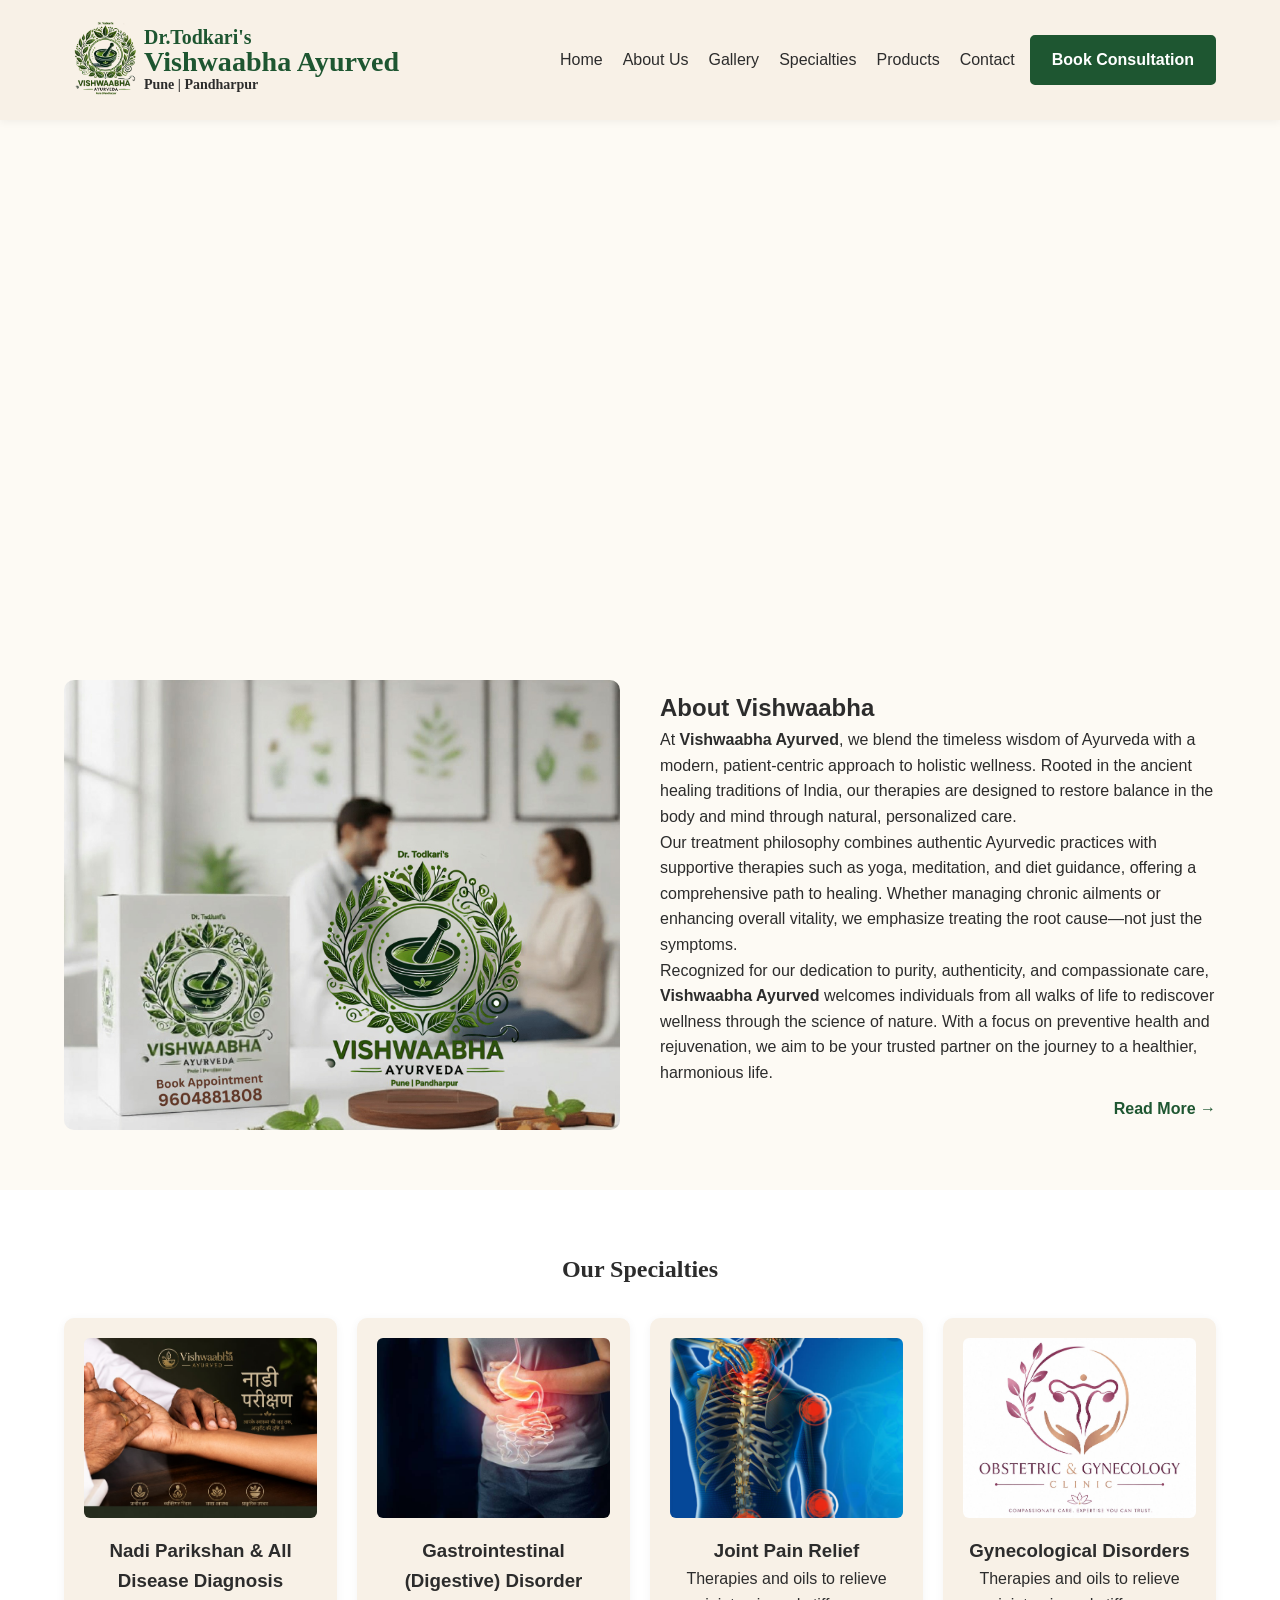
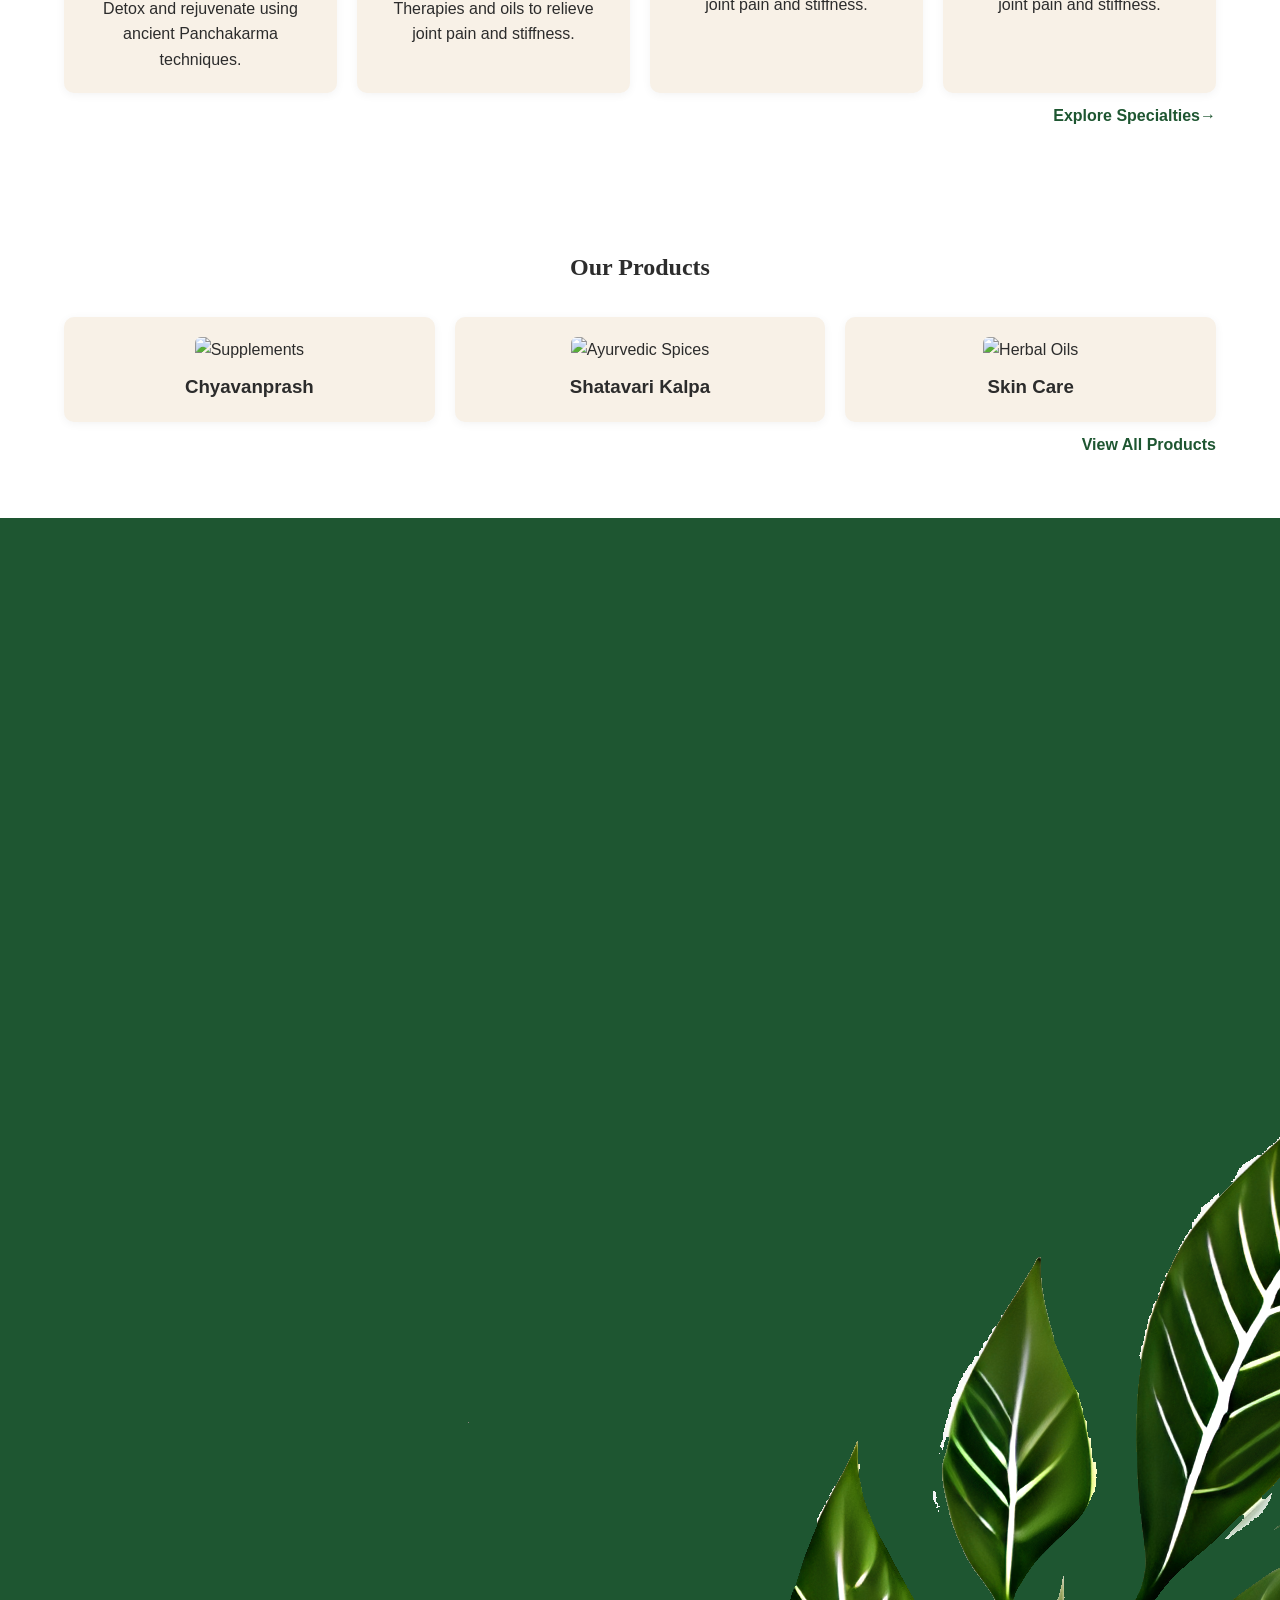
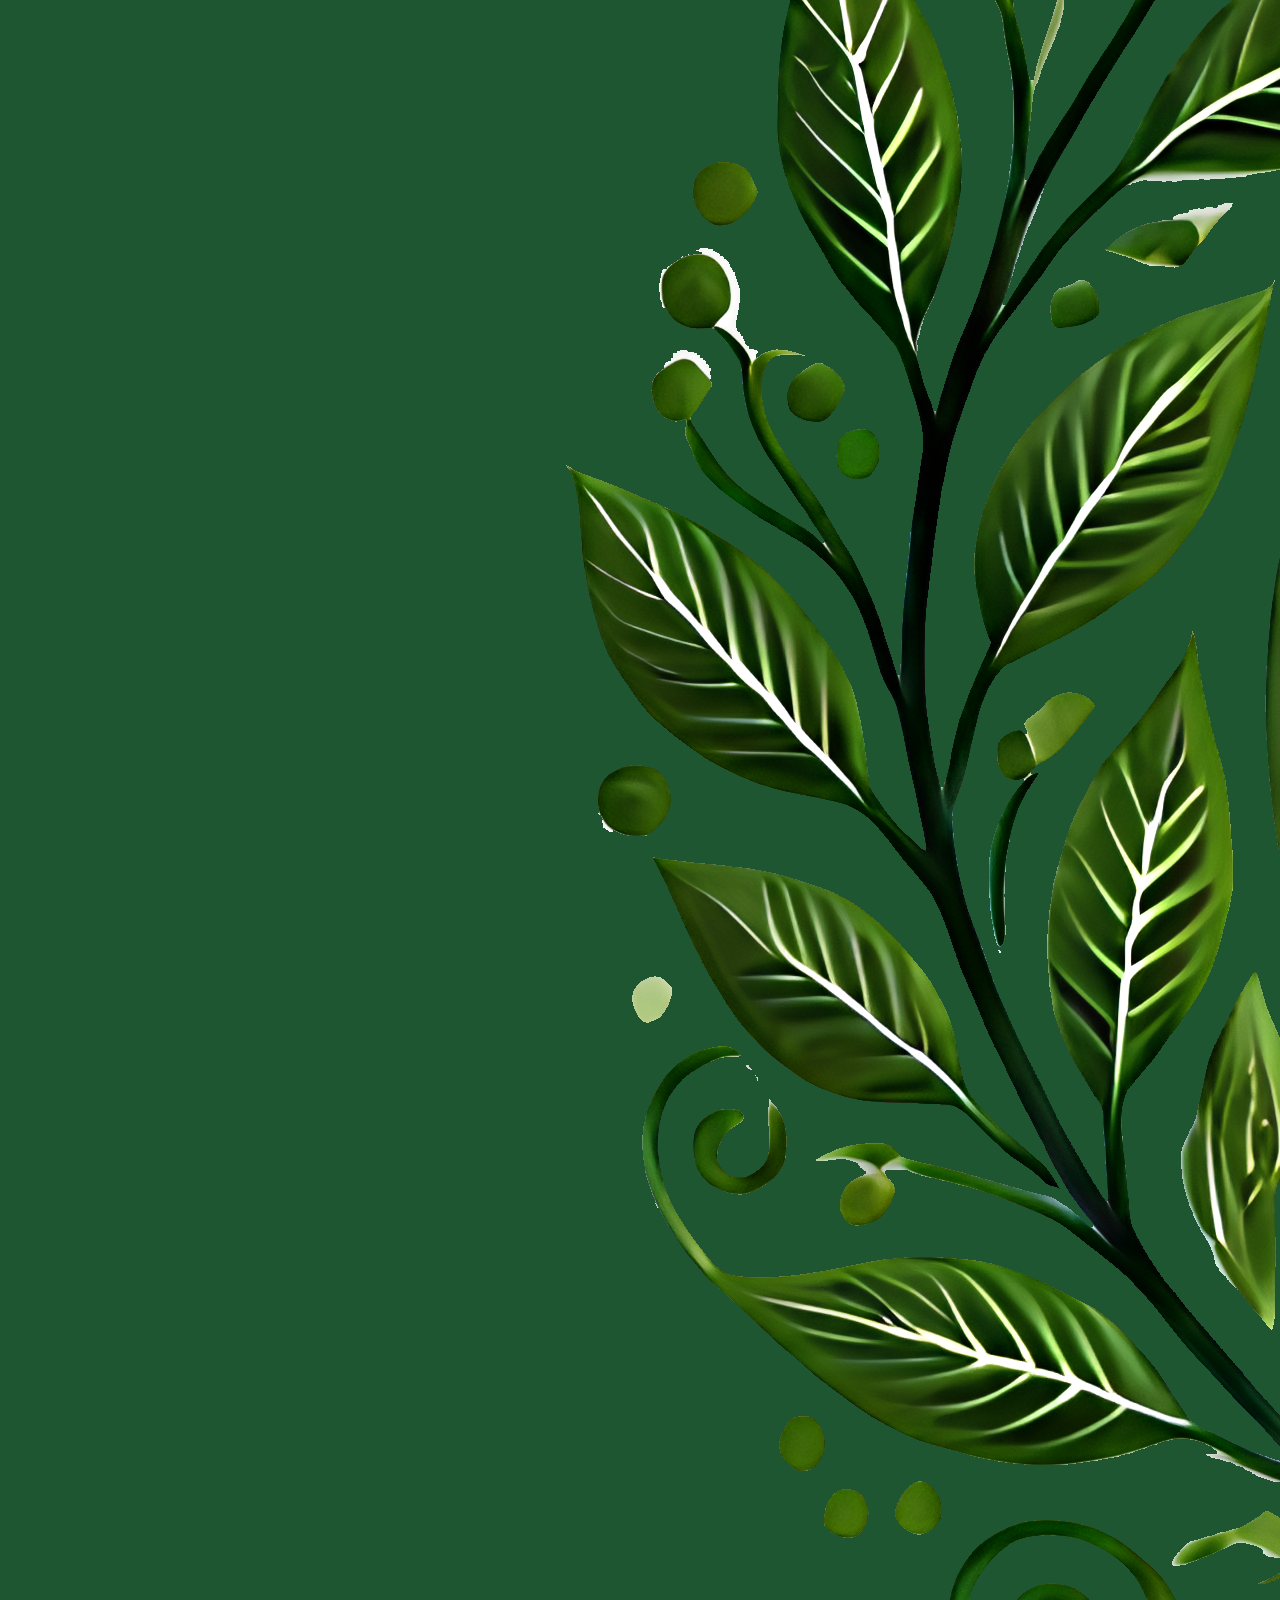
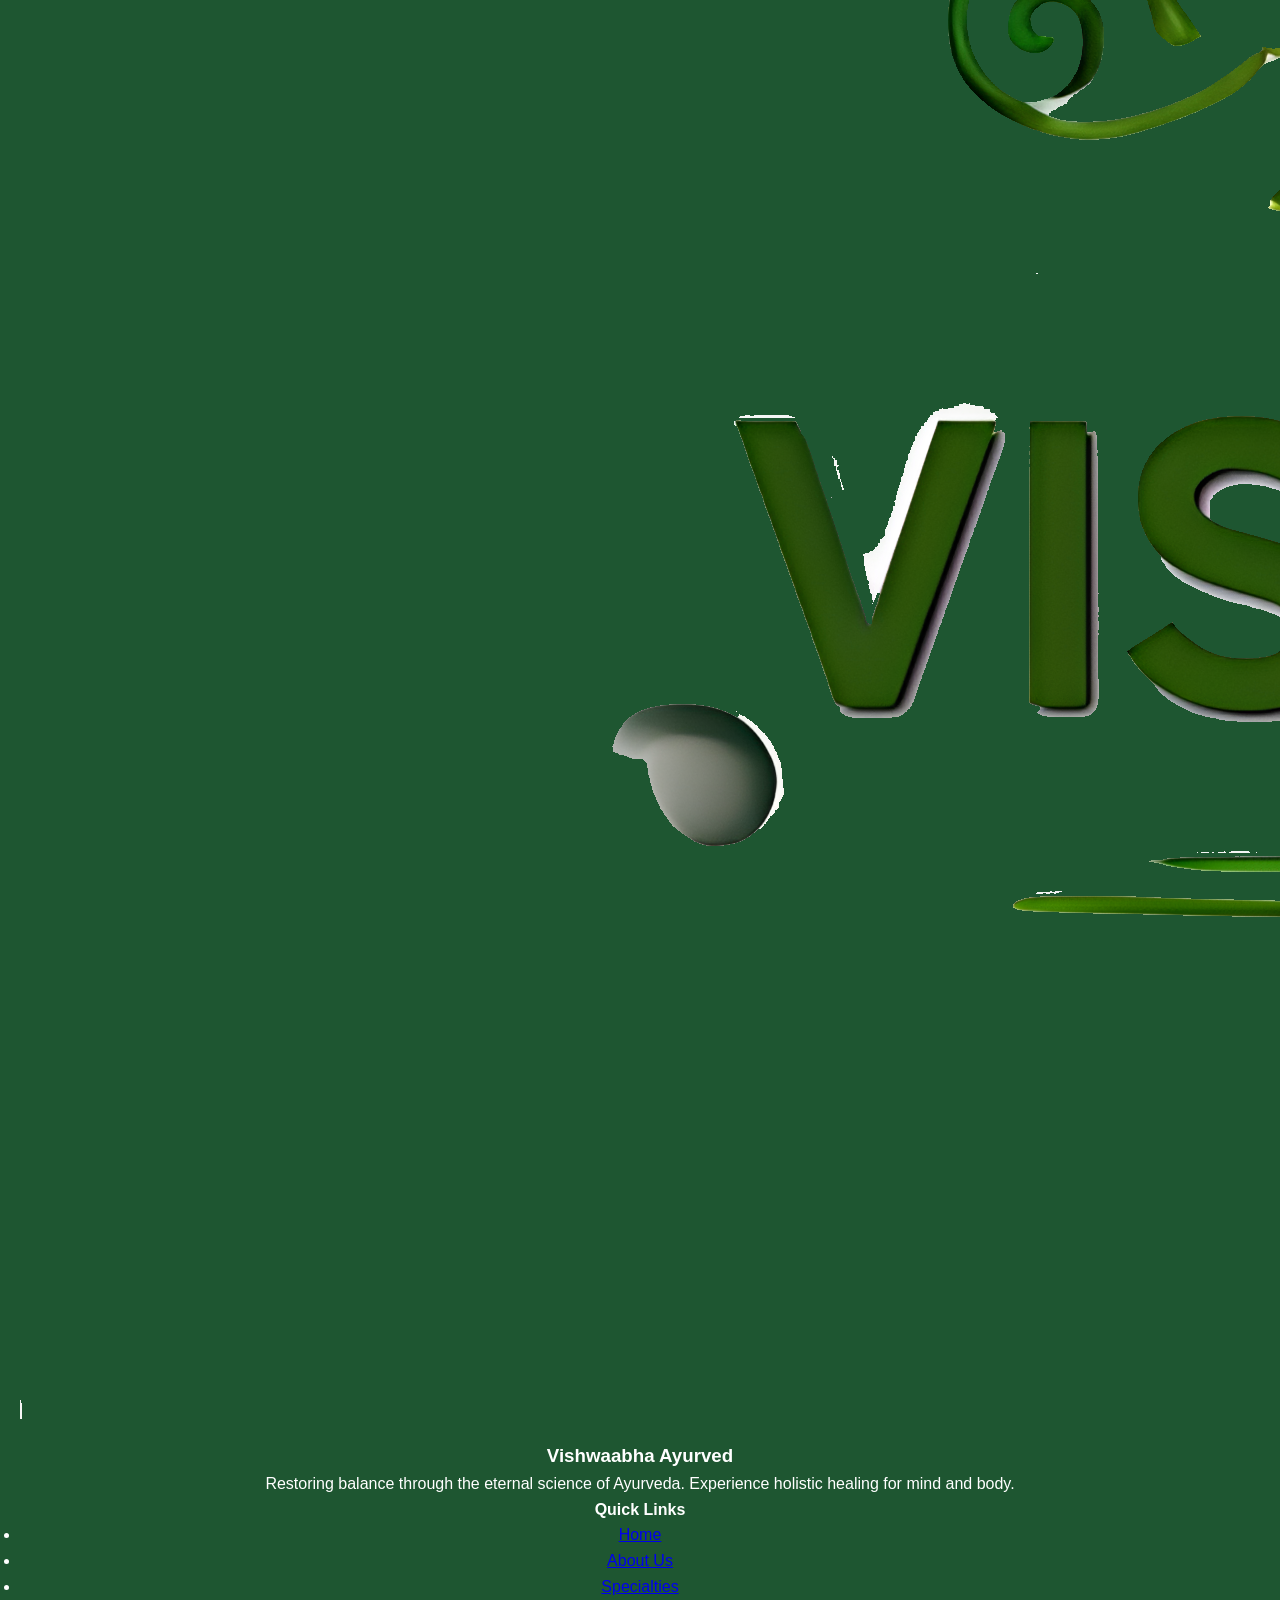
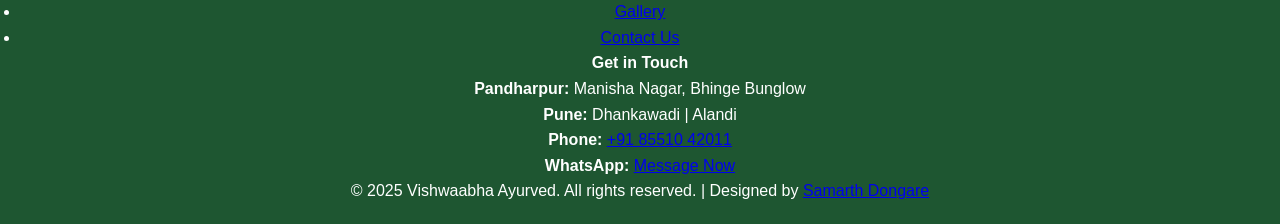
==== index.html @ ab03a84b "updated the footer and enabled all the pages" ====
<!DOCTYPE html>
<html lang="en">
<head>
    <meta charset="UTF-8">
    <meta name="viewport" content="width=device-width, initial-scale=1.0">
    <link rel="stylesheet" href="/style.css">
    <link rel="icon" href="/images/logo.png" >
    <title>Vishwaabha Ayurved</title>

    <!-- Google tag (gtag.js) -->
    <script async src="https://www.googletagmanager.com/gtag/js?id=G-RBCKLR3ZRJ"></script>
    <script>
      window.dataLayer = window.dataLayer || [];
      function gtag(){dataLayer.push(arguments);}
      gtag('js', new Date());

      gtag('config', 'G-RBCKLR3ZRJ');
    </script>
</head>
<body>
     <!-- Header -->
<body>
  <!-- Header -->
  <header>
    <div class="logo">
      <img id="logoimg" src="/images/logo.png" alt="Logo">
      <div class="name">
      <h5><b>Dr.Todkari's</b></h5>
      <h3>Vishwaabha Ayurved</h3>
      <p>Pune | Pandharpur</p>
      </div>
      <h3 class="hamburger" id="menu-toggle">&#9776;</h3><!-- Hamburger Icon -->
    </div>
    
    <!-- Navigation -->
    <nav id="navbar">
      <ul>
        <li><a href="/index.html">Home</a></li>
        <li><a href="/pages/aboutUs.html">About Us</a></li>
        <li><a href="/pages/gallery.html">Gallery</a></li>
        <li><a href="/pages/treatment.html">Specialties</a></li>
        <li><a href="/pages/products.html">Products</a></li>
        <li><a href="/pages/contact.html">Contact</a></li>
      </ul>
      <a href="https://wa.me/918551042011" class="btn-primary">Book Consultation</a>
    </nav>
  </header>


  <!-- Hero Section -->
  <section class="hero-slider">

  <!-- Slide 1: Existing hero content with background -->
  <div class="slide slide-hero">
    <div class="hero-content">
      <h1>Eteral, Pure & Perfect Ayurveda...!<br class="desktop-only-br"></h1>
      <div class="hero-buttons">
        <a href="/pages/treatment.html" class="btn-secondary">Explore Specialties</a>
        <a href="https://wa.me/918551042011" class="btn-primary">Book Now</a>
      </div>
    </div>
  </div>

  <!-- Slide 2: Additional image -->
  <div class="slide">
    <img src="/images/logo.png" alt="Slide 2">
  </div>
  <div class="slide">
    <img src="/images/suvarnaprashan.jpg" alt="Slide 3">
  </div>
</section>


  <!-- About Section -->
  <section class="about">
    <div class="about-img">
      
    </div>
    <div class="about-text">
      <h2>About Vishwaabha</h2>
      <p>
        At <b>Vishwaabha Ayurved</b>, we blend the timeless wisdom of Ayurveda with a modern, patient-centric approach to holistic wellness. Rooted in the ancient healing traditions of India, our therapies are designed to restore balance in the body and mind through natural, personalized care.<br>
        Our treatment philosophy combines authentic Ayurvedic practices with supportive therapies such as yoga, meditation, and diet guidance, offering a comprehensive path to healing. Whether managing chronic ailments or enhancing overall vitality, we emphasize treating the root cause—not just the symptoms.<br>
        Recognized for our dedication to purity, authenticity, and compassionate care, <b>Vishwaabha Ayurved</b> welcomes individuals from all walks of life to rediscover wellness through the science of nature. With a focus on preventive health and rejuvenation, we aim to be your trusted partner on the journey to a healthier, harmonious life.
      </p>
      <a href="#" class="read-more">Read More →</a>
    </div>
  </section>

  <!-- Treatments -->
  <section class="treatments">
    <h2>Our Specialties</h2>
    <div class="cards">
              
      <div class="card">
        <img src="/images/Treat/nadiParikshan.jpeg" alt="Nadi Parikshan" />
        <h3>Nadi Parikshan & All Disease Diagnosis</h3>
        <p>Detox and rejuvenate using ancient Panchakarma techniques.</p>
      </div>
      <div class="card">
        <img src="images/Treat/Gastro.png" alt="Digestive Disorder Image" />
        <h3>Gastrointestinal (Digestive) Disorder</h3>
        <p>Therapies and oils to relieve joint pain and stiffness.</p>
      </div>
      <div class="card">
        <img src="images/Treat/Joint.png" alt="Joint Relief" />
        <h3>Joint Pain Relief</h3>
        <p>Therapies and oils to relieve joint pain and stiffness.</p>
      </div>
      <div class="card">
        <img src="images/Treat/gynac.png" alt="Gynecological Image" />
        <h3>Gynecological Disorders</h3>
        <p>Therapies and oils to relieve joint pain and stiffness.</p>
      </div>
    </div>
    <a href="pages/treatment.html" class="read-more">Explore Specialties→</a>
  </section>

  <!-- Products -->
  <section class="products">
    <h2>Our Products</h2>
    <div class="cards">
      <div class="card">
        <img src="images/supplements.jpg" alt="Supplements" />
        <h3>Chyavanprash</h3>
      </div>
      <div class="card">
        <img src="images/spices.jpg" alt="Ayurvedic Spices" />
        <h3>Shatavari Kalpa</h3>
      </div>
      <div class="card">
        <img src="images/oils.jpg" alt="Herbal Oils" />
        <h3>Skin Care</h3>
      </div>
    </div>
    <a href="#" class="view-all">View All Products</a>
  </section>

  <!-- Footer -->
  <footer class="main-footer">
  <div class="footer-container">
    <!-- Column 1: Brand/About -->
    <div class="footer-col">
      <img src="/images/logo.png" alt="Vishwaabha Logo" class="footer-logo">
      <h3>Vishwaabha Ayurved</h3>
      <p>Restoring balance through the eternal science of Ayurveda. Experience holistic healing for mind and body.</p>
    </div>

    <!-- Column 2: Quick Links -->
    <div class="footer-col">
      <h4>Quick Links</h4>
      <ul>
        <li><a href="/index.html">Home</a></li>
        <li><a href="/pages/aboutUs.html">About Us</a></li>
        <li><a href="/pages/treatment.html">Specialties</a></li>
        <li><a href="/pages/gallery.html">Gallery</a></li>
        <li><a href="/pages/contact.html">Contact Us</a></li>
      </ul>
    </div>

    <!-- Column 3: Contact Info -->
    <div class="footer-col">
      <h4>Get in Touch</h4>
      <p><b>Pandharpur:</b> Manisha Nagar, Bhinge Bunglow</p>
      <p><b>Pune:</b> Dhankawadi | Alandi</p>
      <p><b>Phone:</b> <a href="tel:+918551042011">+91 85510 42011</a></p>
      <p><b>WhatsApp:</b> <a href="https://wa.me/918551042011">Message Now</a></p>
    </div>
  </div>

  <div class="footer-bottom">
    <p>&copy; 2025 Vishwaabha Ayurved. All rights reserved. | Designed by <a href="https://samarthdongare.vercel.app/" target="_main">Samarth Dongare</a></p>
  </div>
</footer>
  
  
  <script src="/script.js"></script>
</body>
</html>
---- style.css ----
:root {
  --green: #1e5631;
  --beige: #fdfaf4;
  --cream: #f8f1e7;
  --dark: #2c2c2c;
  --font-head: 'Georgia', serif;
  --font-body: 'Open Sans', sans-serif;
}

* {
  margin: 0;
  padding: 0;
  box-sizing: border-box;
}

body {
  font-family: var(--font-body);
  background-color: var(--beige);
  color: var(--dark);
  line-height: 1.6;
}

/* ---------------- HEADER ---------------- */
header {
  width: 100%;
  background: var(--cream);
  display: flex;
  justify-content: space-between;
  align-items: center;
  padding: 20px 5%;
  box-shadow: 0 2px 8px rgba(0,0,0,0.05);
  position: sticky;
  top: 0;
  z-index: 1000;
}

.logo {
  display: flex;
  align-items: center;
  font-size: 24px;
  font-weight: bold;
  font-family: var(--font-head);
  color: var(--green);
  line-height: 1;
}

#logoimg {
  width: 80px;
}

.name {
  display: flex;
  flex-direction: column;
}

.name p {
  color: var(--dark);
  font-size: 14px;
  margin-top: 2px;
}

nav {
  display: flex;
  align-items: center;
  flex-wrap: wrap;
  gap: 15px;
}

nav ul {
  list-style: none;
  display: flex;
  gap: 20px;
  text-align: center;
  line-height: 1.2;
  transition: color 0.3s;
}

nav a {
  text-decoration: none;
  color: var(--dark);
  font-weight: 500;
}

nav ul li a:hover {
  color: var(--green);
}

.btn-primary, .btn-secondary {
  padding: 10px 20px;
  border-radius: 5px;
  font-weight: 600;
  text-decoration: none;
}

.btn-primary {
  border: 2px solid var(--green);
  background: var(--green);
  color: white;
}

.btn-primary:hover {
  background: #2a7944; 
  color: var(--beige);
}

.btn-secondary {
  background-color: var(--cream);
  border: 2px solid var(--green);
  color: var(--dark);
}

.btn-secondary:hover {
  background: var(--green);
  color: var(--beige); 
}
.hero-content {
  padding: 50px;
  margin: 30px;
  border-radius: 10px;
  text-align: center;
  background: rgba(255,255,255,0.05); /* optional: slight overlay for readability */
}
/* ---------------- HERO ---------------- */
/* ---------- HERO SLIDER ---------- */
.hero-slider {
  position: relative;
  width: 100%;
  height: 500px; /* same as original hero */
  overflow: hidden;
}

/* Each slide */
.hero-slider .slide {
  position: absolute;
  width: 100%;
  height: 100%;
  top: 0;
  left: 0;
  opacity: 0;
  transition: opacity 0.5s ease-in-out;
  animation: slideAnimation 9s infinite;
}

/* Slide delays for sequence */
.hero-slider .slide:nth-child(1) {
  animation-delay: 0s;
}
.hero-slider .slide:nth-child(2) {
  animation-delay: 3s;
}
.hero-slider .slide:nth-child(3) {
  animation-delay: 6s;
}

/* Slide images */
.hero-slider .slide img {
  width: 100%;
  height: 100%;
  object-fit: contain;
  display: block;
  z-index: 1;
}

/* Slide 1: hero background */
.hero-slider .slide-hero {
  background: url('/images/hero.jpg') no-repeat center center/cover;
  color: white;
  display: flex;
  flex-direction: column;
  align-items: center;
  justify-content: center;
  z-index: 1;
}

/* Hero content styling (reusing existing) */
.hero-slider .hero-content {
  padding: 50px;
  border-radius: 10px;
  position: relative;
  z-index: 2;
  text-align: center;
}

.hero-slider .hero h1 {
  font-size: 2.5rem;
  margin-bottom: 20px;
  font-family: var(--font-head);
}

.hero-slider .hero-buttons a {
  margin: 10px;
}

/* Fade in/out animation for slides */
@keyframes slideAnimation {
  0%   { opacity: 0; }
  5%   { opacity: 1; }
  30%  { opacity: 1; }  /* visible */
  35%  { opacity: 0; }
  100% { opacity: 0; }
}


/* ---------------- ABOUT ---------------- */
.about {
  display: flex;
  gap: 40px;
  padding: 60px 5%;
  align-items: center;
}

.about-img {
  flex: 1;
  background: url('../images/about.jpeg') no-repeat center center/cover;
  min-height: 450px;
  border-radius: 10px;
  width: 100%;
  z-index: 1;
}

.about-text {
  flex: 1;
}

/* ---------------- CARDS ---------------- */
.treatments, .products {
  padding: 60px 5%;
  background: white;
}

.treatments h2, .products h2 {
  font-family: var(--font-head);
  text-align: center;
  margin-bottom: 30px;
}

.cards {
  display: grid;
  grid-template-columns: repeat(auto-fit, minmax(220px, 1fr));
  gap: 20px;
}

.card {
  background: var(--cream);
  padding: 20px;
  border-radius: 10px;
  text-align: center;
  transition: 0.3s ease;
  box-shadow: 0 2px 10px rgba(0,0,0,0.05);
}

.card img {
  width: 100%;
  height: 180px;
  object-fit: cover;
  border-radius: 6px;
  margin-bottom: 10px;
}
#panchkarma{
  height: 250px;
}
.card:hover {
  transform: translateY(-5px);
}

.read-more, .view-all {
  display: block;
  margin-top: 10px;
  color: var(--green);
  font-weight: bold;
  text-decoration: none;
  text-align: right;
}

/* ---------------- FOOTER ---------------- */
footer {
  background: var(--green);
  color: white;
  padding: 20px;
  text-align: center;
}

.hamburger {
  display: none;
}

/* ---------------- MOBILE ---------------- */
@media (max-width: 1024px) {
  body {
    padding: 0 10px;
    font-size: 16px;
  }

  header {
    flex-direction: column;
    align-items: flex-start;
  }

  .logo {
    justify-content: center;
  }

  nav {
    position: fixed;
    top: 0;
    right: -100%;
    width: fit-content;
    height: 100vh;
    background-color: var(--cream);
    flex-direction: column;
    padding: 2rem;
    box-shadow: 2px 0 8px var(--dark);
    transition: right 0.3s ease-in-out;
    z-index: 1000;
  }

  nav ul {
    margin-top: 50px;
    flex-direction: column;
    gap: 5px;
  }
  nav ul li {
    padding: 10px;
    width: 100%;
    border-bottom: 1px solid #444;
  }

  nav.show {
    right: 0;
    padding: 10px;
  }

  .hamburger {
    display: block;
    font-size: 2rem;
    cursor: pointer;
    z-index: 1001;
    position: absolute;
    right: 1rem;
  }

  .btn-primary {
    margin-top: 5px;
    margin-left: 0px;
  }

  .hero {
    width: 100%;
    height: auto;
    color: var(--cream);
  }

  .hero-content {
    padding: 40px;
  }

  .hero h1 {
    font-size: 28px;
    text-align: left;
  }

  .desktop-only-br {
    display: none;
  }

  .hero-buttons {
    display: flex;
    flex-direction: column;
    text-align: center;
    width: 150px;
  }
  .hero-buttons a{
    margin-left: 0px;
    margin-top: 0px;
  }
  /* ABOUT mobile fix */
  .about {
    flex-direction: column-reverse;
  }

  .about-img {
    background: url('../images/about.jpeg') no-repeat center center/cover;
    min-height: 300px;
    width: 100%;
    border-radius: 10px;
    background-size: cover;
    z-index: 1;
  }
  #panchkarma{
  height: 330px;
}
  .section {
    padding: 1rem;
    text-align: center;
  }

  footer {
    font-size: 14px;
    padding: 1rem;
  }
}
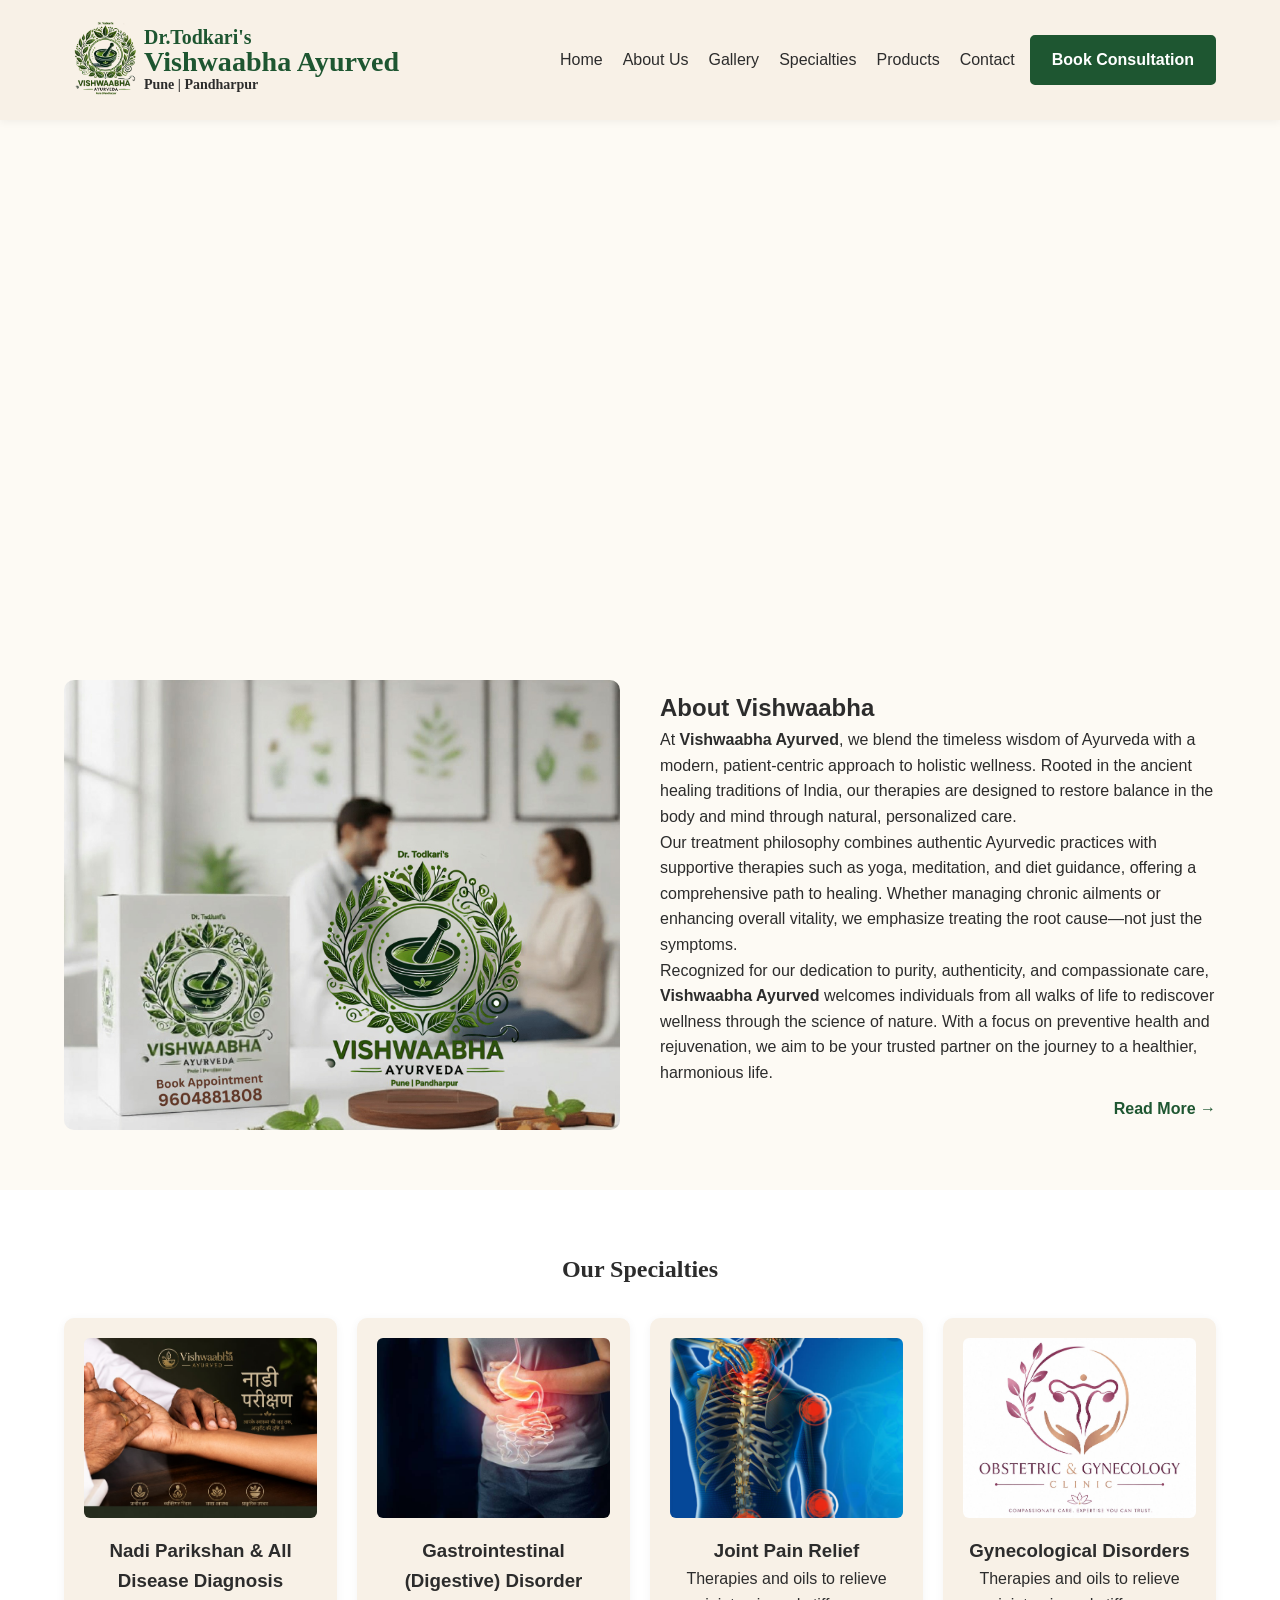
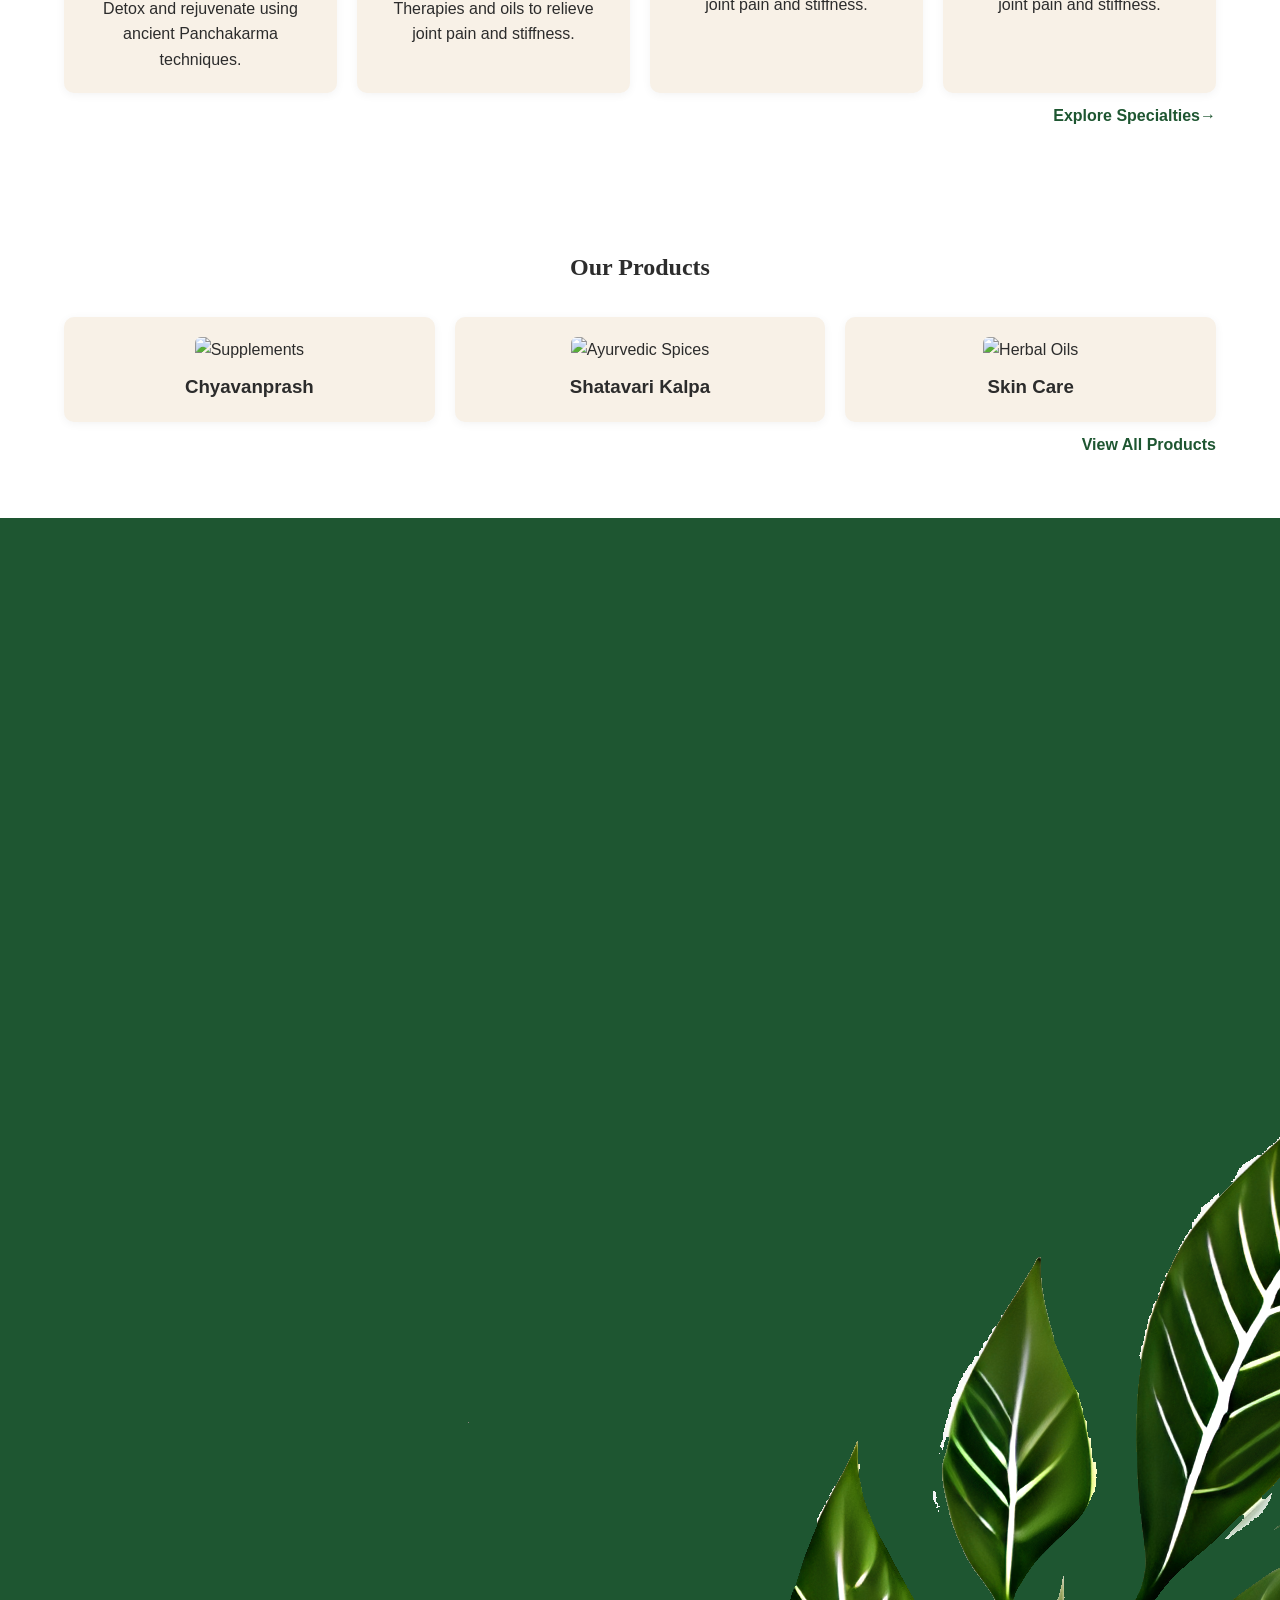
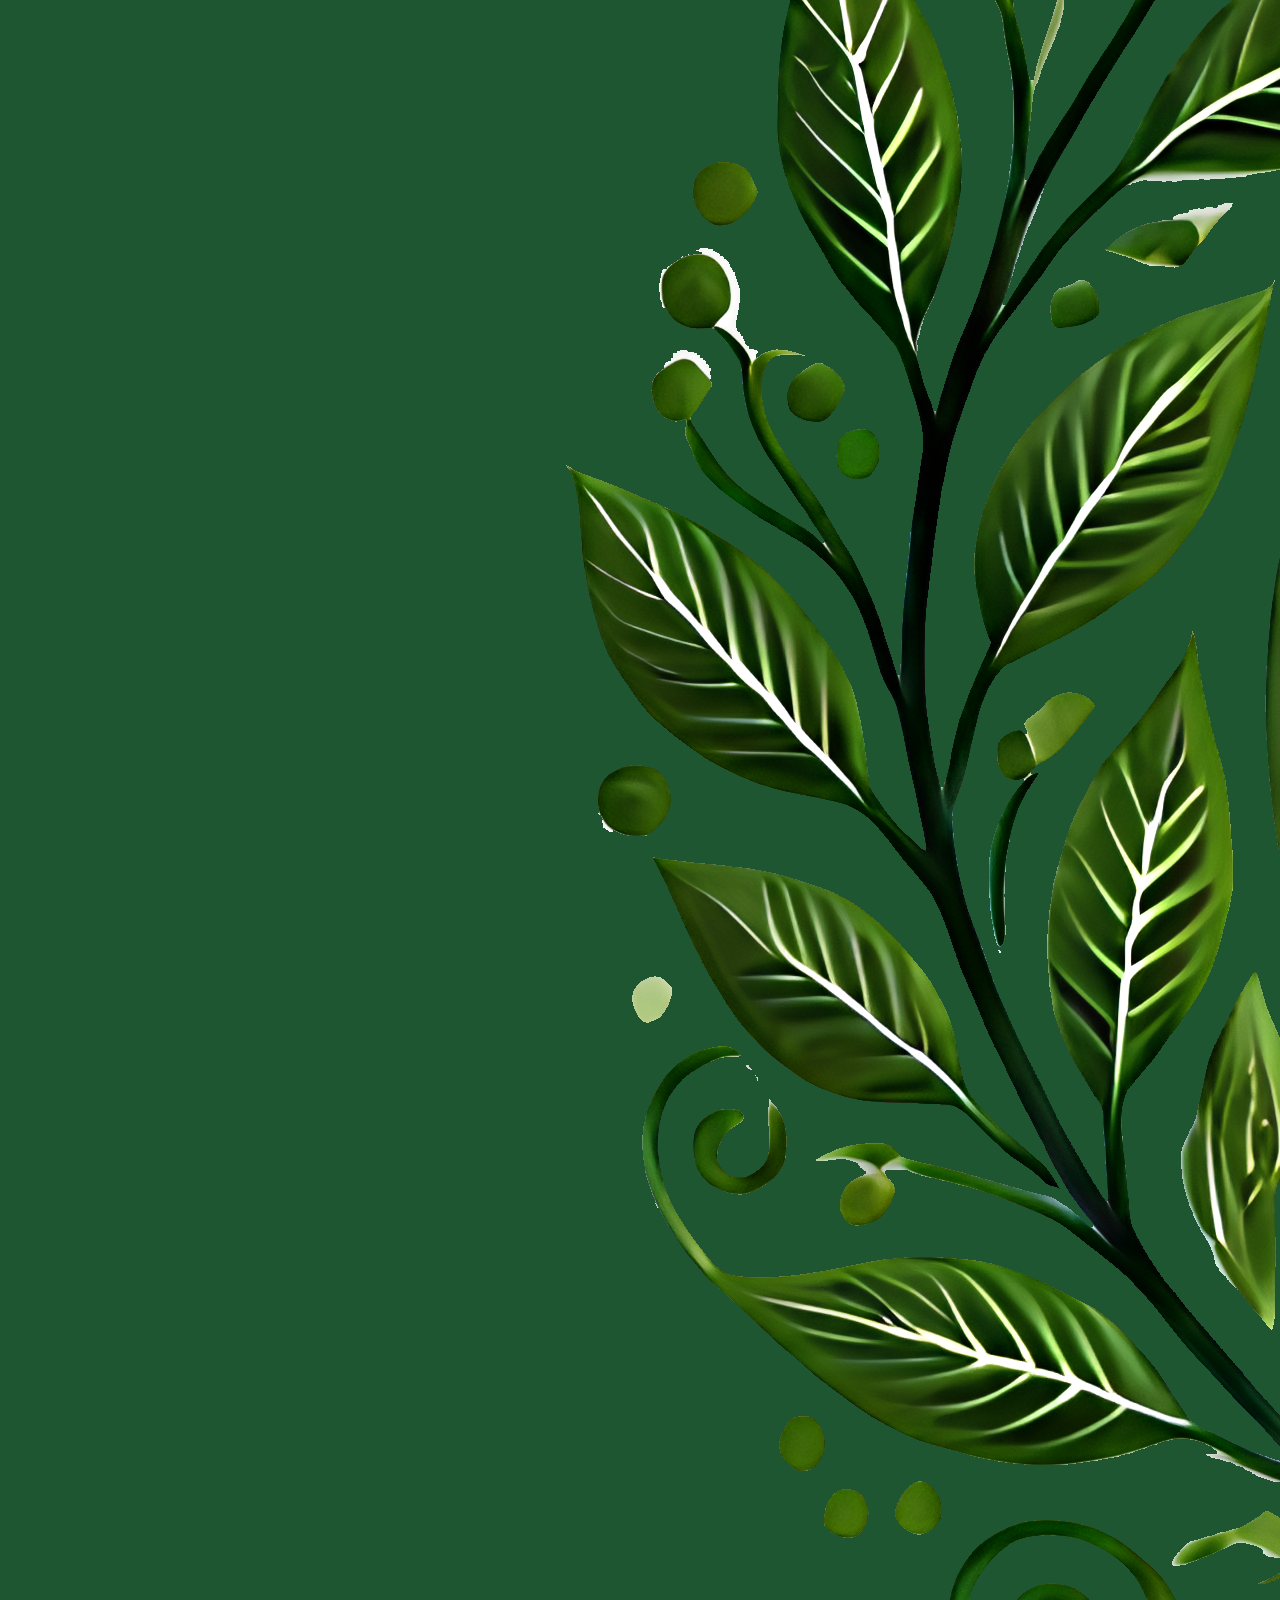
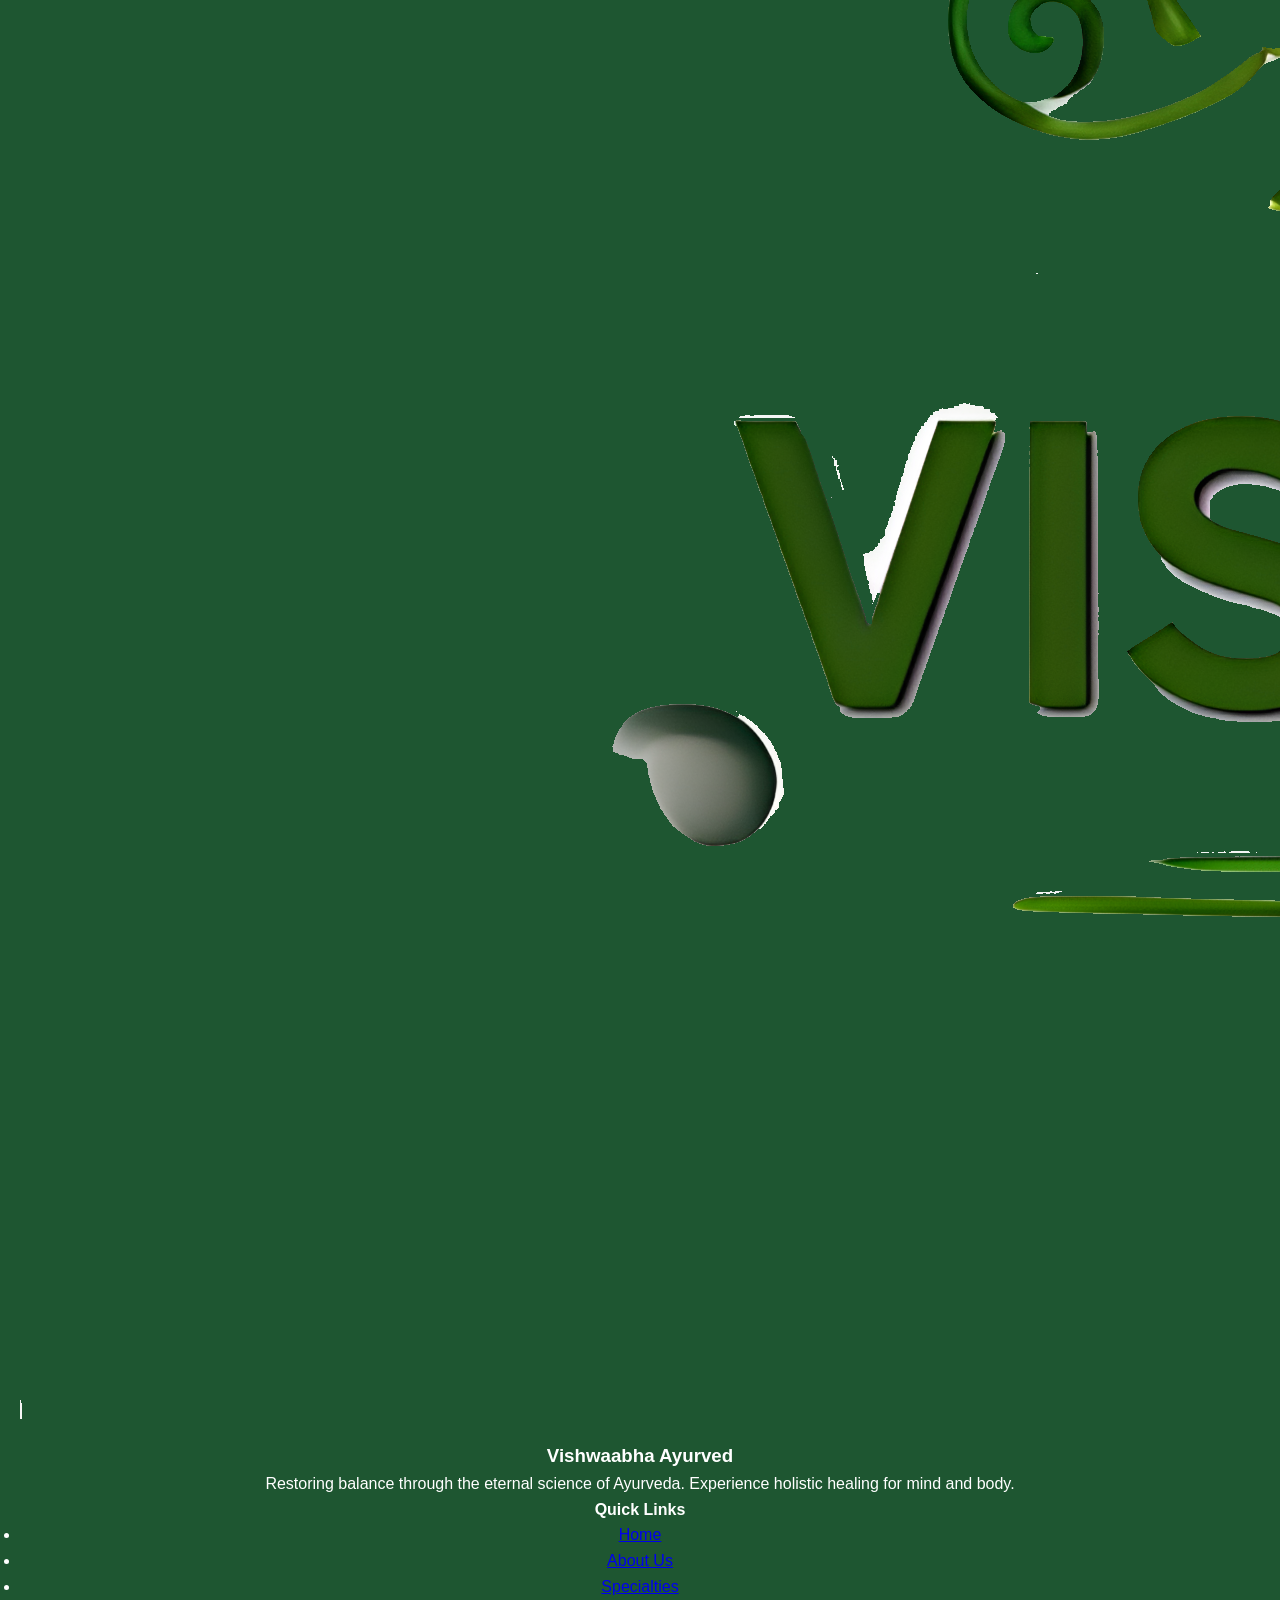
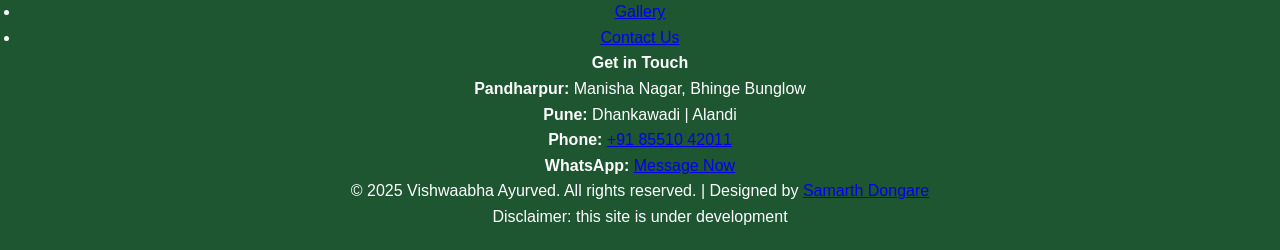
==== commit 45717281: "updated the disclaimer in the footer" ====
--- a/index.html
+++ b/index.html
@@ -170,6 +170,7 @@
 
   <div class="footer-bottom">
     <p>&copy; 2025 Vishwaabha Ayurved. All rights reserved. | Designed by <a href="https://samarthdongare.vercel.app/" target="_main">Samarth Dongare</a></p>
+    <p>Disclaimer: this site is under development</p>
   </div>
 </footer>
   
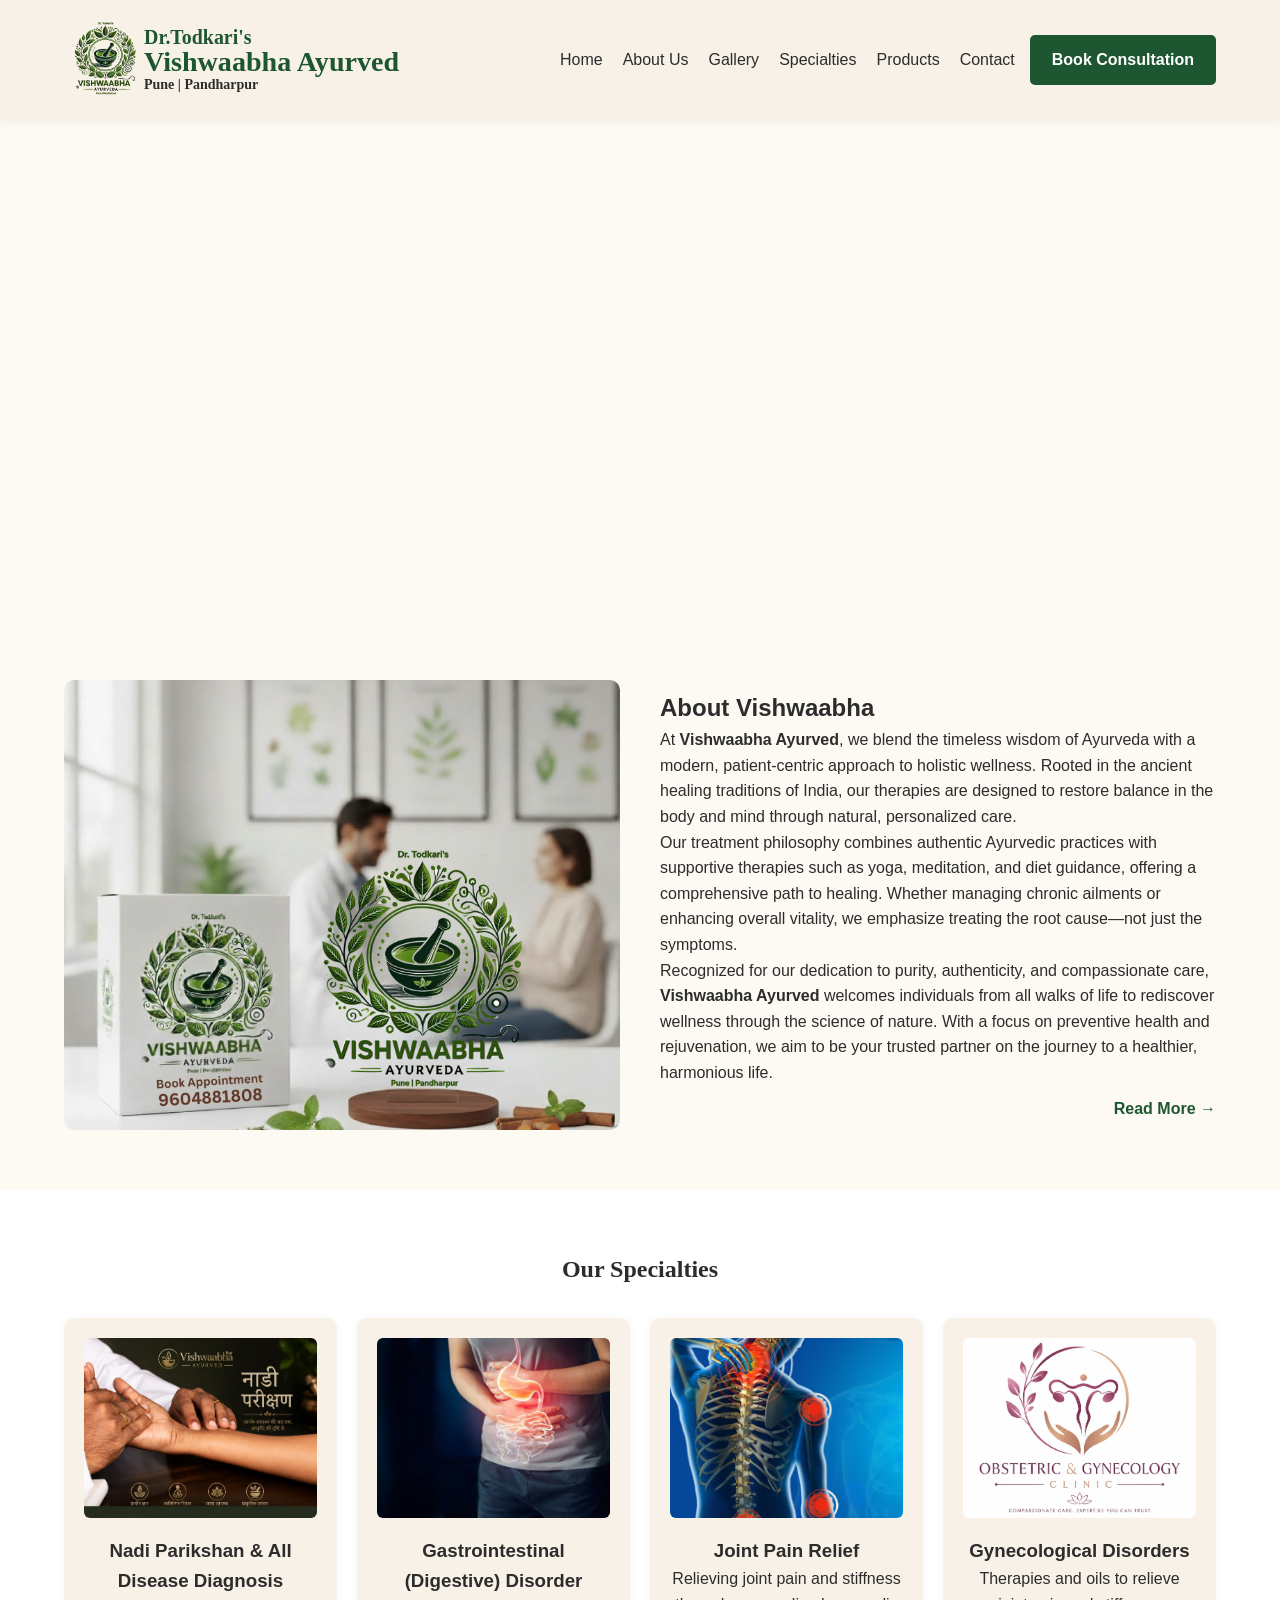
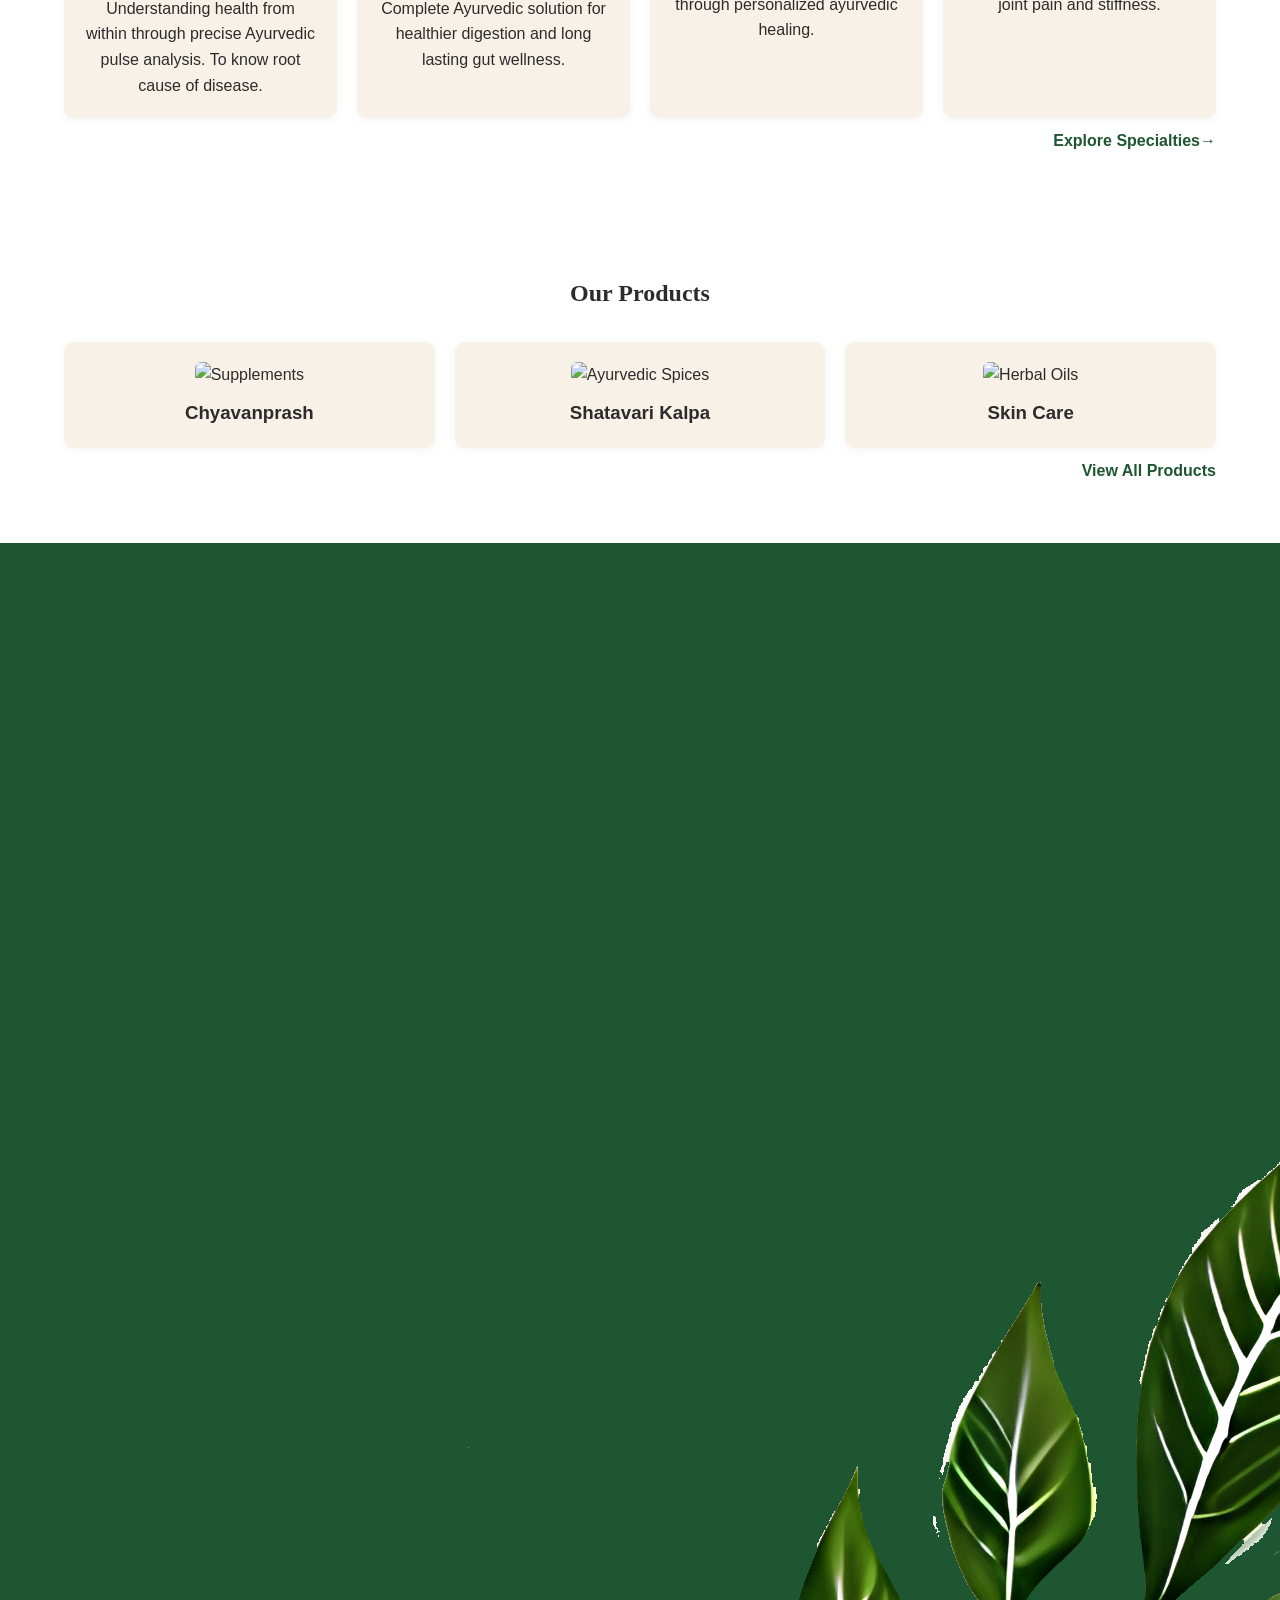
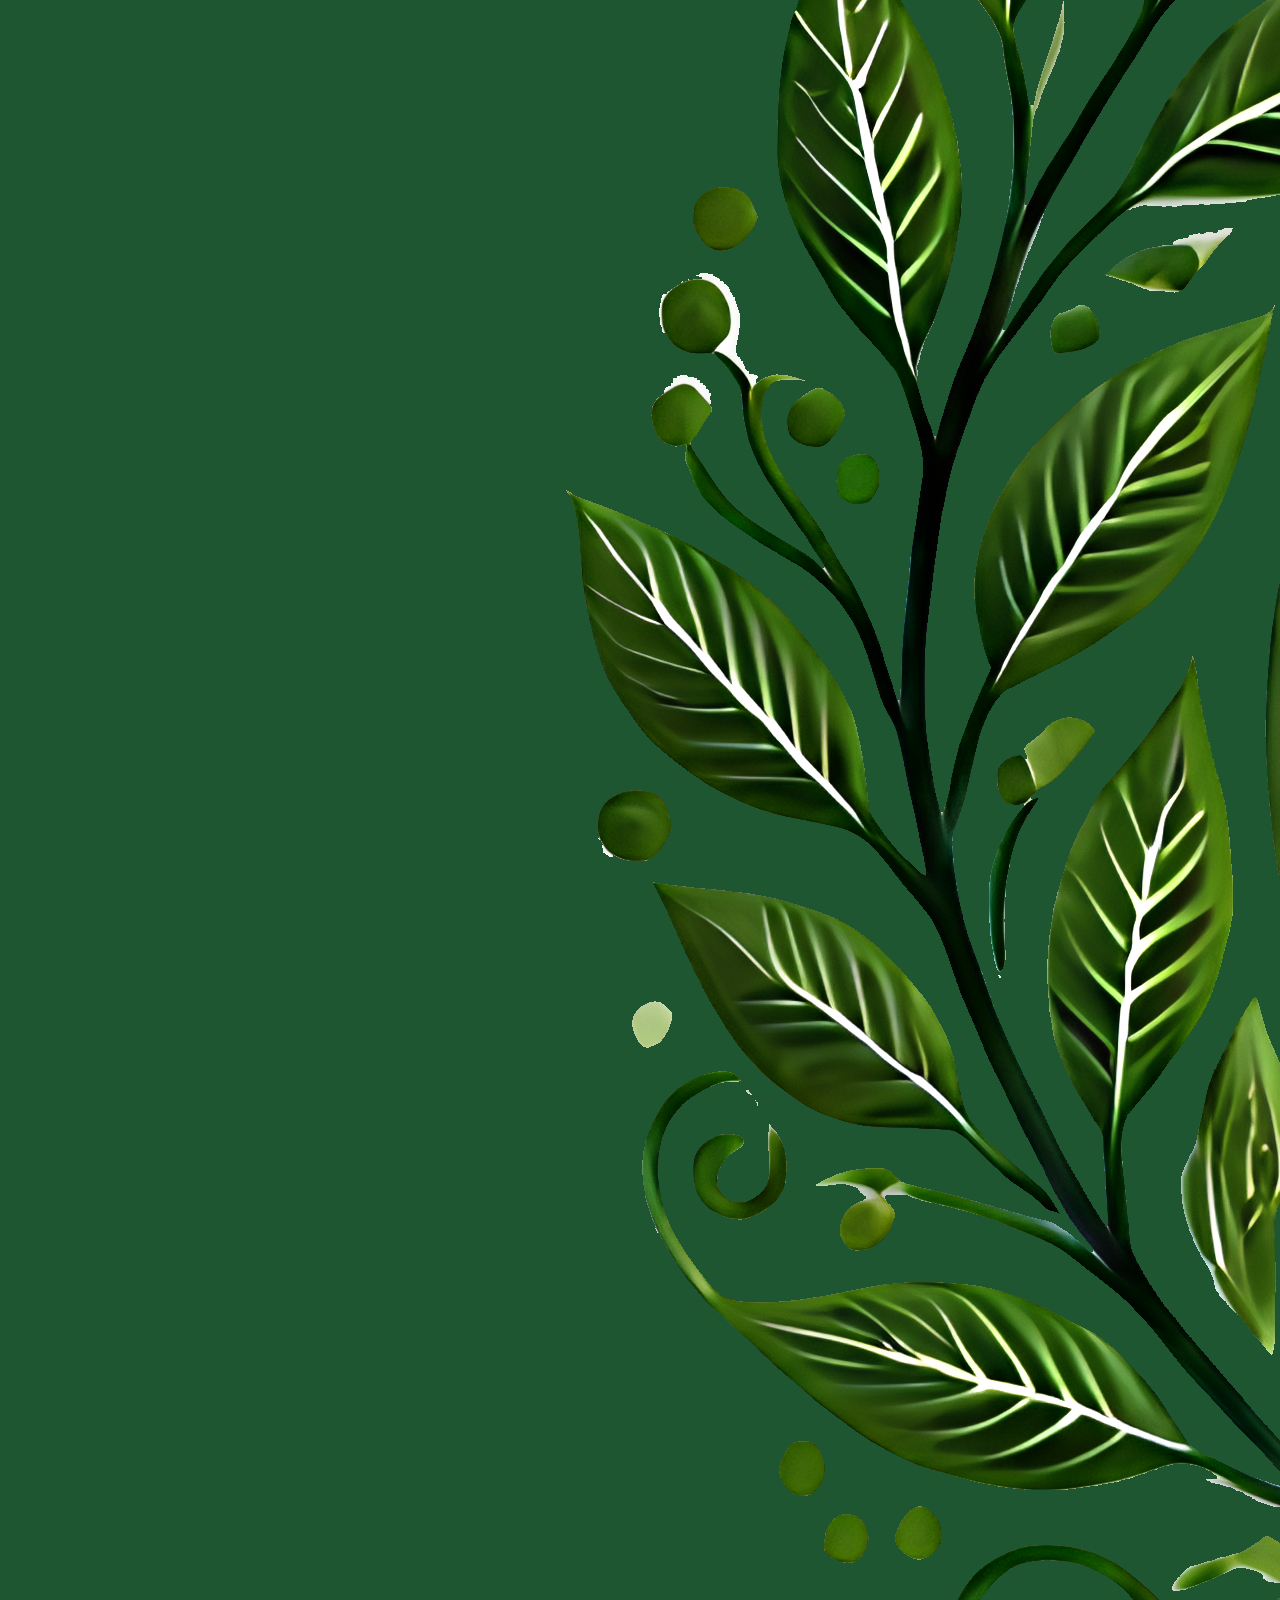
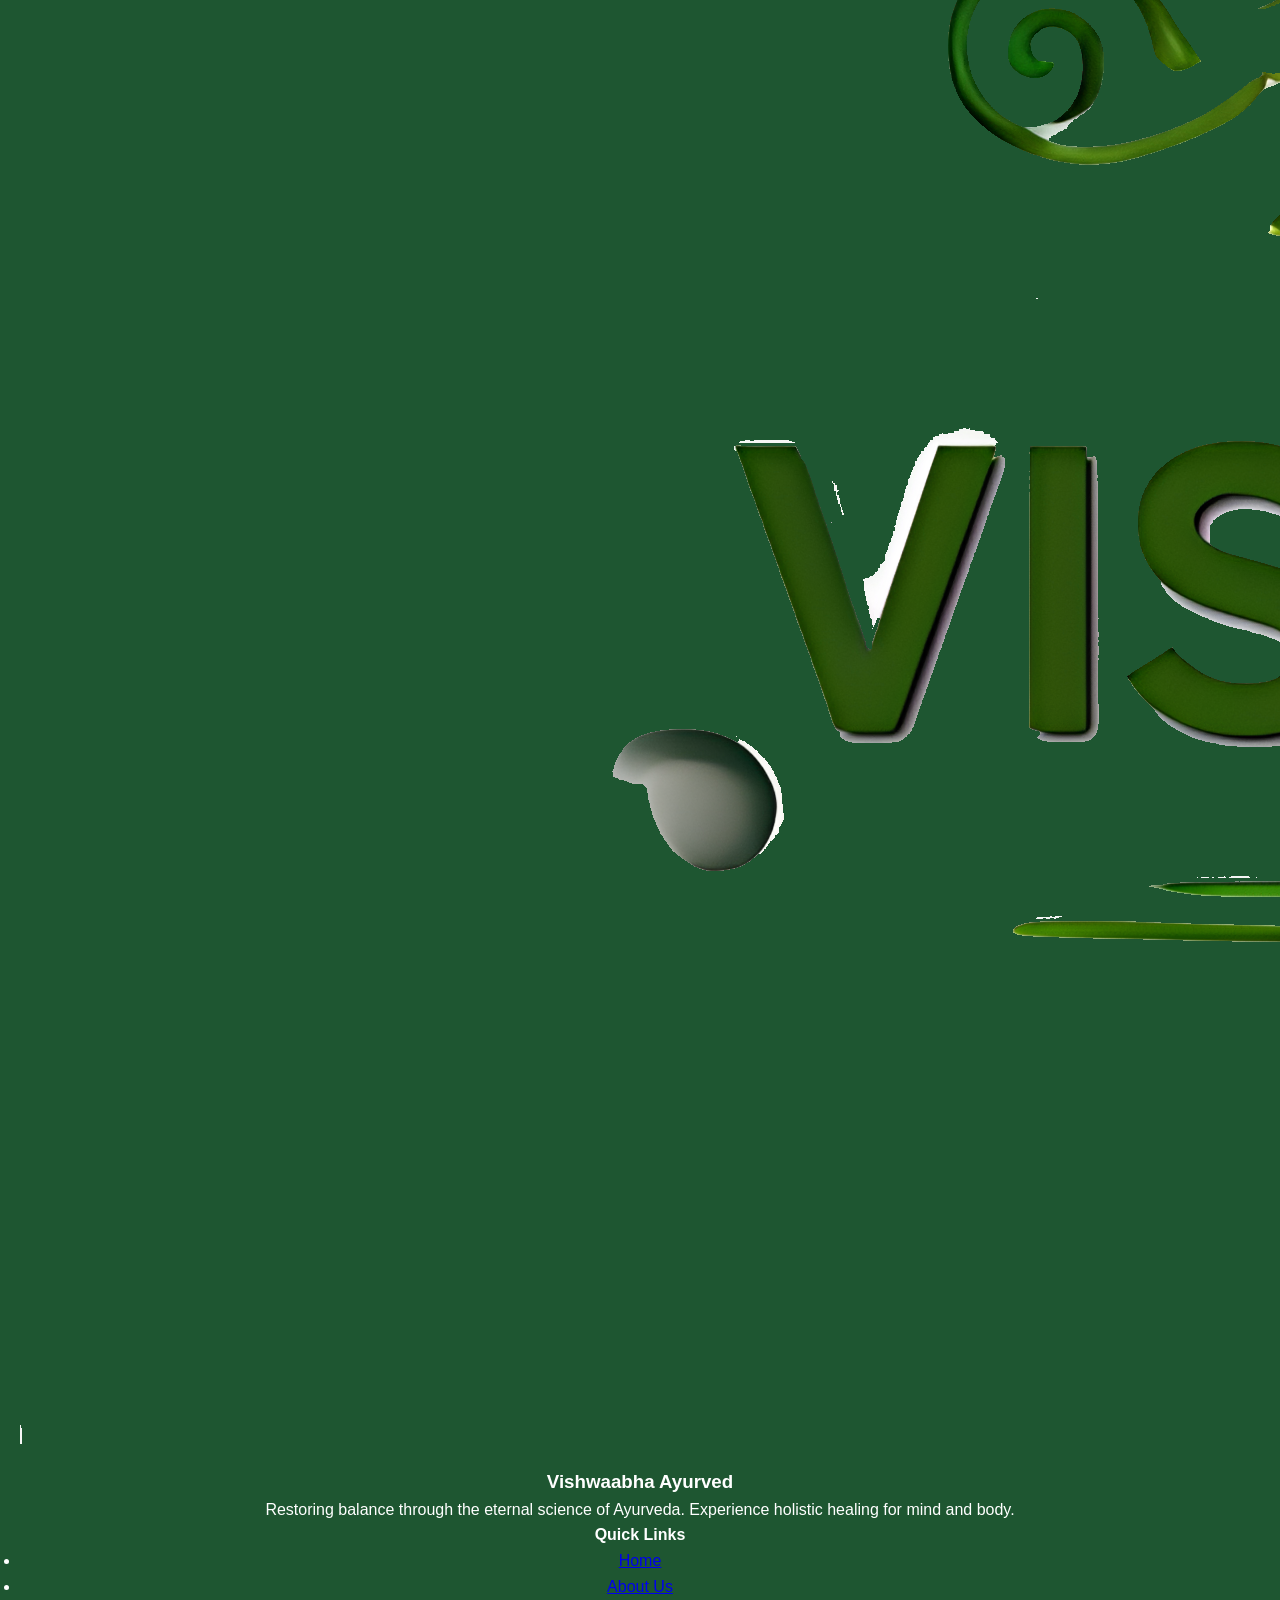
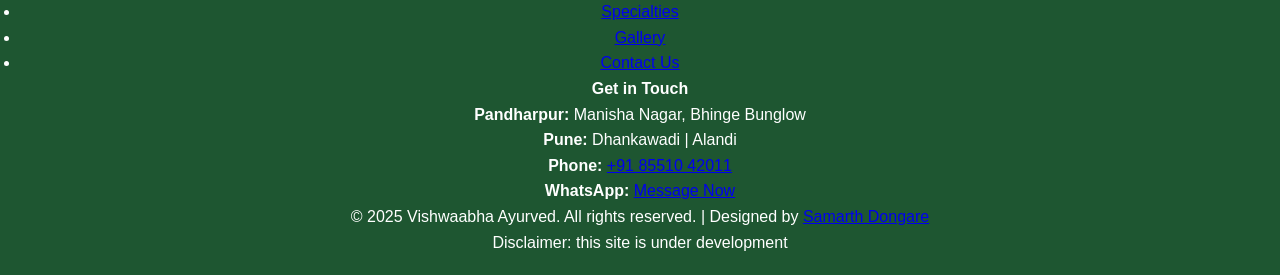
==== commit 31f39960: "updated the subtitles under the specialities" ====
--- a/index.html
+++ b/index.html
@@ -95,17 +95,17 @@
       <div class="card">
         <img src="/images/Treat/nadiParikshan.jpeg" alt="Nadi Parikshan" />
         <h3>Nadi Parikshan & All Disease Diagnosis</h3>
-        <p>Detox and rejuvenate using ancient Panchakarma techniques.</p>
+        <p>Understanding health from within through precise Ayurvedic pulse analysis. To know root cause of disease.</p>
       </div>
       <div class="card">
         <img src="images/Treat/Gastro.png" alt="Digestive Disorder Image" />
         <h3>Gastrointestinal (Digestive) Disorder</h3>
-        <p>Therapies and oils to relieve joint pain and stiffness.</p>
+        <p>Complete Ayurvedic solution for healthier digestion and long lasting gut wellness.</p>
       </div>
       <div class="card">
         <img src="images/Treat/Joint.png" alt="Joint Relief" />
         <h3>Joint Pain Relief</h3>
-        <p>Therapies and oils to relieve joint pain and stiffness.</p>
+        <p>Relieving joint pain and stiffness through personalized ayurvedic healing.</p>
       </div>
       <div class="card">
         <img src="images/Treat/gynac.png" alt="Gynecological Image" />
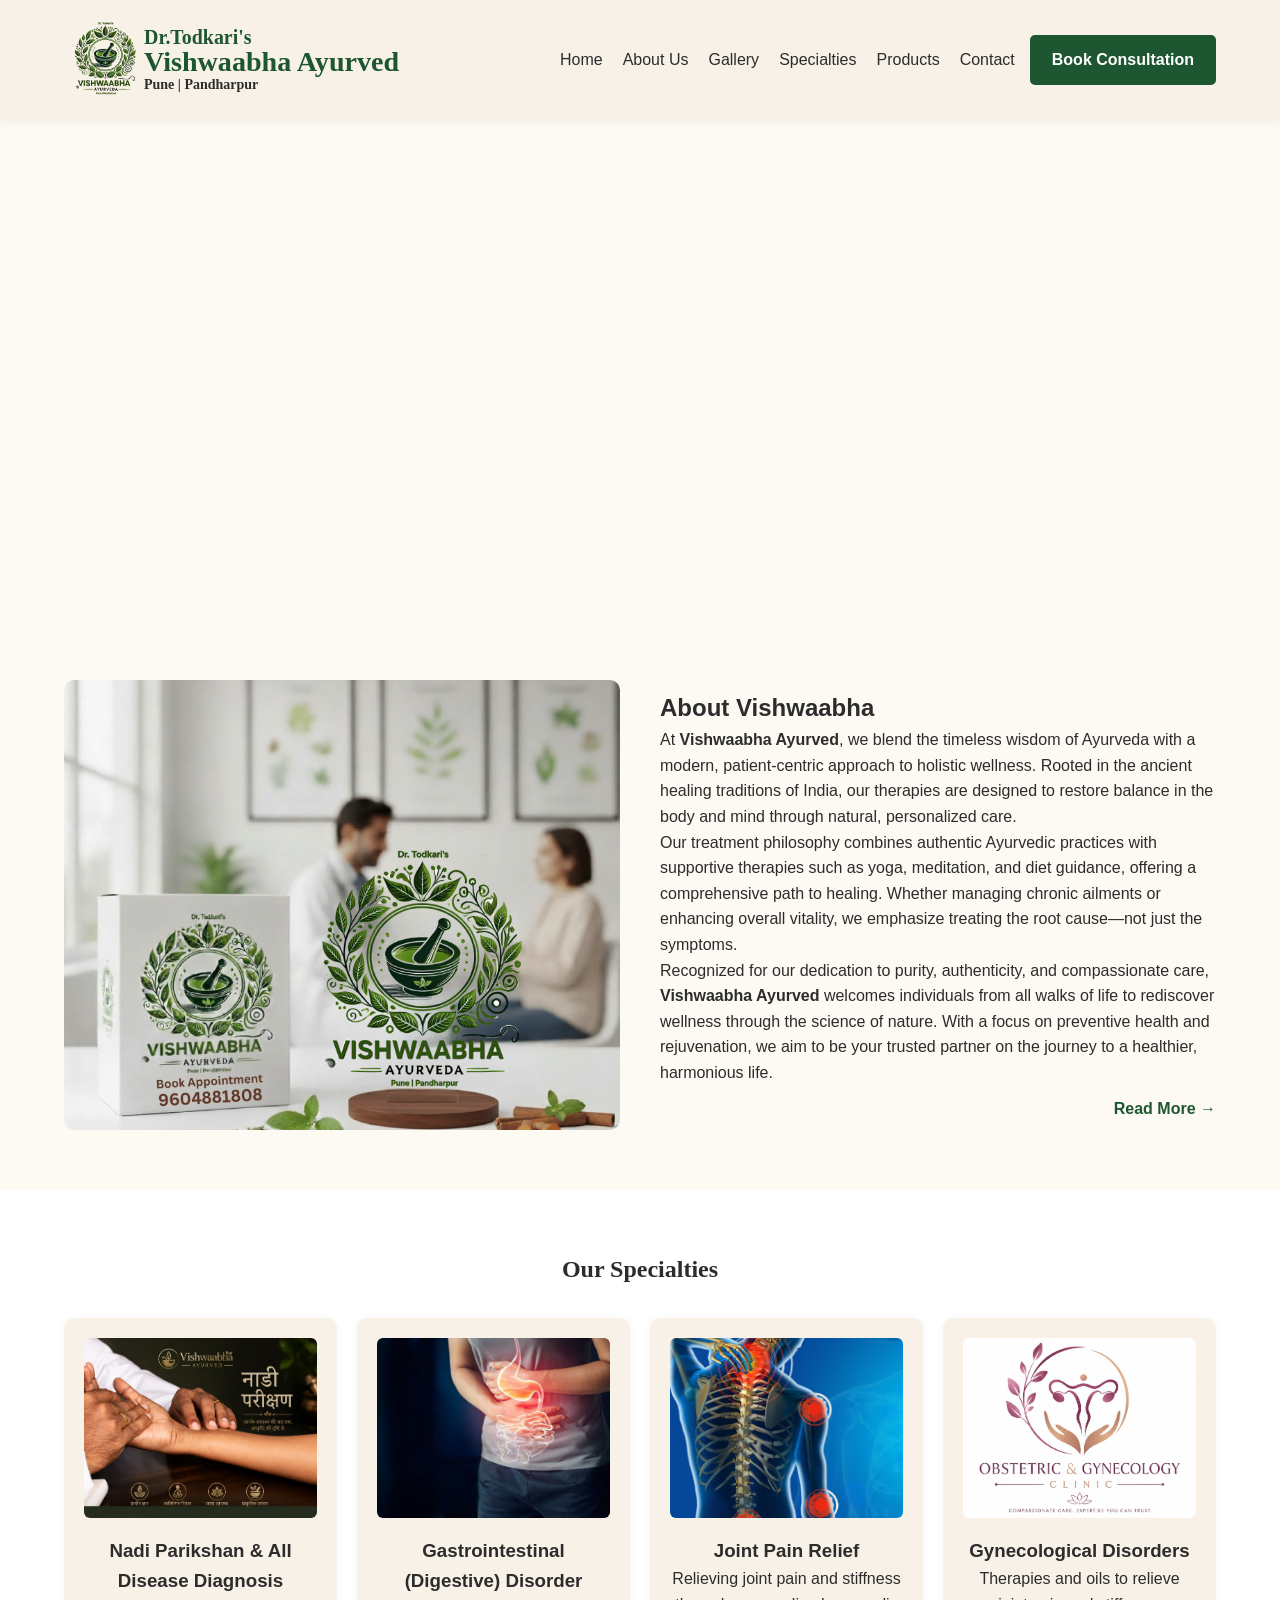
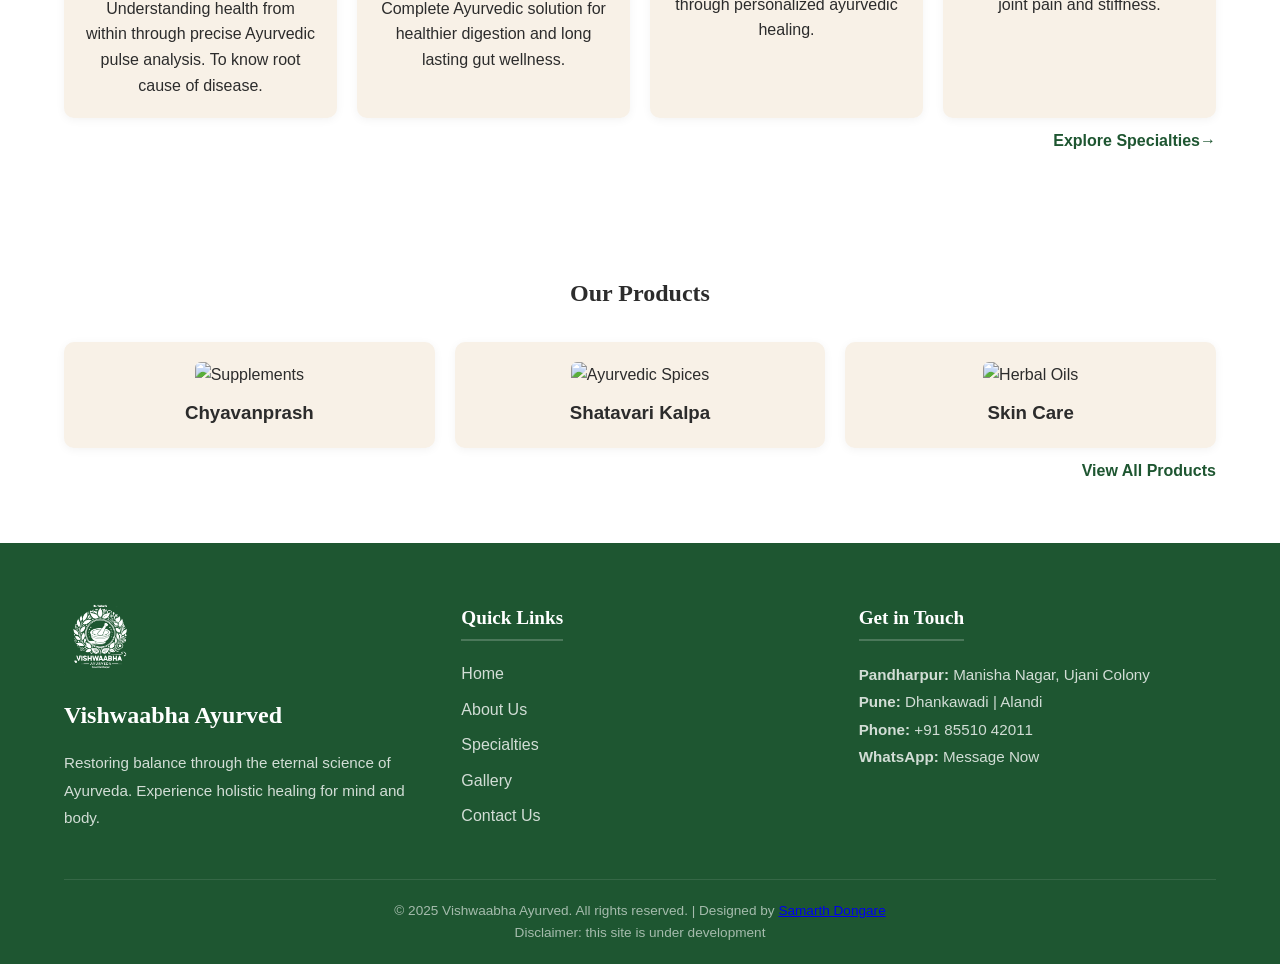
==== commit 7fd9fba6: "updated the address and the contact number" ====
--- a/index.html
+++ b/index.html
@@ -161,10 +161,10 @@
     <!-- Column 3: Contact Info -->
     <div class="footer-col">
       <h4>Get in Touch</h4>
-      <p><b>Pandharpur:</b> Manisha Nagar, Bhinge Bunglow</p>
+      <p><b>Pandharpur:</b> Manisha Nagar, Ujani Colony</p>
       <p><b>Pune:</b> Dhankawadi | Alandi</p>
-      <p><b>Phone:</b> <a href="tel:+918551042011">+91 85510 42011</a></p>
-      <p><b>WhatsApp:</b> <a href="https://wa.me/918551042011">Message Now</a></p>
+      <p><b>Phone:</b> <a href="tel:+919604881808">+91 85510 42011</a></p>
+      <p><b>WhatsApp:</b> <a href="https://wa.me/9604881808">Message Now</a></p>
     </div>
   </div>
 
--- a/style.css
+++ b/style.css
@@ -270,14 +270,6 @@
   font-weight: bold;
   text-decoration: none;
   text-align: right;
-}
-
-/* ---------------- FOOTER ---------------- */
-footer {
-  background: var(--green);
-  color: white;
-  padding: 20px;
-  text-align: center;
 }
 
 .hamburger {
@@ -399,3 +391,141 @@
     padding: 1rem;
   }
 }
+
+/* --- Shared Page Headers --- */
+.page-title {
+  background: var(--green);
+  color: white;
+  padding: 60px 5%;
+  text-align: center;
+}
+
+.page-title h1 {
+  font-family: var(--font-head);
+  font-size: 2.5rem;
+}
+
+/* --- Gallery Grid --- */
+.gallery-grid {
+  display: grid;
+  grid-template-columns: repeat(auto-fit, minmax(250px, 1fr));
+  gap: 15px;
+  padding: 40px 5%;
+}
+
+.gallery-item {
+  overflow: hidden;
+  border-radius: 10px;
+  height: 250px;
+}
+
+.gallery-item img {
+  width: 100%;
+  height: 100%;
+  object-fit: cover;
+  transition: transform 0.5s ease;
+}
+
+.gallery-item:hover img {
+  transform: scale(1.1);
+}
+
+/* --- Product Specifics --- */
+.product-badge {
+  background: var(--green);
+  color: white;
+  padding: 5px 10px;
+  font-size: 12px;
+  border-radius: 3px;
+  display: inline-block;
+  margin-bottom: 10px;
+}
+
+/* ---------------- PROFESSIONAL FOOTER ---------------- */
+.main-footer {
+  background-color: var(--green);
+  color: white;
+  padding: 60px 5% 0; /* Bottom padding 0 because of footer-bottom */
+  font-family: var(--font-body);
+}
+
+.footer-container {
+  display: grid;
+  grid-template-columns: repeat(auto-fit, minmax(250px, 1fr));
+  gap: 40px;
+  max-width: 1200px;
+  margin: 0 auto;
+  padding-bottom: 40px;
+}
+
+.footer-col h3 {
+  font-family: var(--font-head);
+  margin-bottom: 15px;
+  font-size: 1.5rem;
+}
+
+.footer-col h4 {
+  font-family: var(--font-head);
+  margin-bottom: 20px;
+  font-size: 1.2rem;
+  border-bottom: 2px solid rgba(255, 255, 255, 0.2);
+  display: inline-block;
+  padding-bottom: 5px;
+}
+
+.footer-logo {
+  width: 70px;
+  margin-bottom: 15px;
+  filter: brightness(0) invert(1); /* Makes logo white if it's dark */
+}
+
+.footer-col p {
+  font-size: 0.95rem;
+  line-height: 1.8;
+  color: rgba(255, 255, 255, 0.8);
+}
+
+.footer-col ul {
+  list-style: none;
+  padding: 0;
+}
+
+.footer-col ul li {
+  margin-bottom: 10px;
+}
+
+.footer-col ul li a, .footer-col p a {
+  color: rgba(255, 255, 255, 0.8);
+  text-decoration: none;
+  transition: color 0.3s ease;
+}
+
+.footer-col ul li a:hover {
+  color: white;
+  padding-left: 5px; /* Subtle hover effect */
+}
+
+.footer-bottom {
+  border-top: 1px solid rgba(255, 255, 255, 0.1);
+  padding: 20px 0;
+  text-align: center;
+  font-size: 0.85rem;
+  color: rgba(255, 255, 255, 0.6);
+}
+
+/* ---------------- MOBILE FOOTER ---------------- */
+@media (max-width: 768px) {
+  .main-footer {
+    text-align: center;
+    padding-top: 40px;
+  }
+
+  .footer-col h4 {
+    display: block;
+    border-bottom: none;
+  }
+  
+  .footer-container {
+    gap: 30px;
+  }
+}
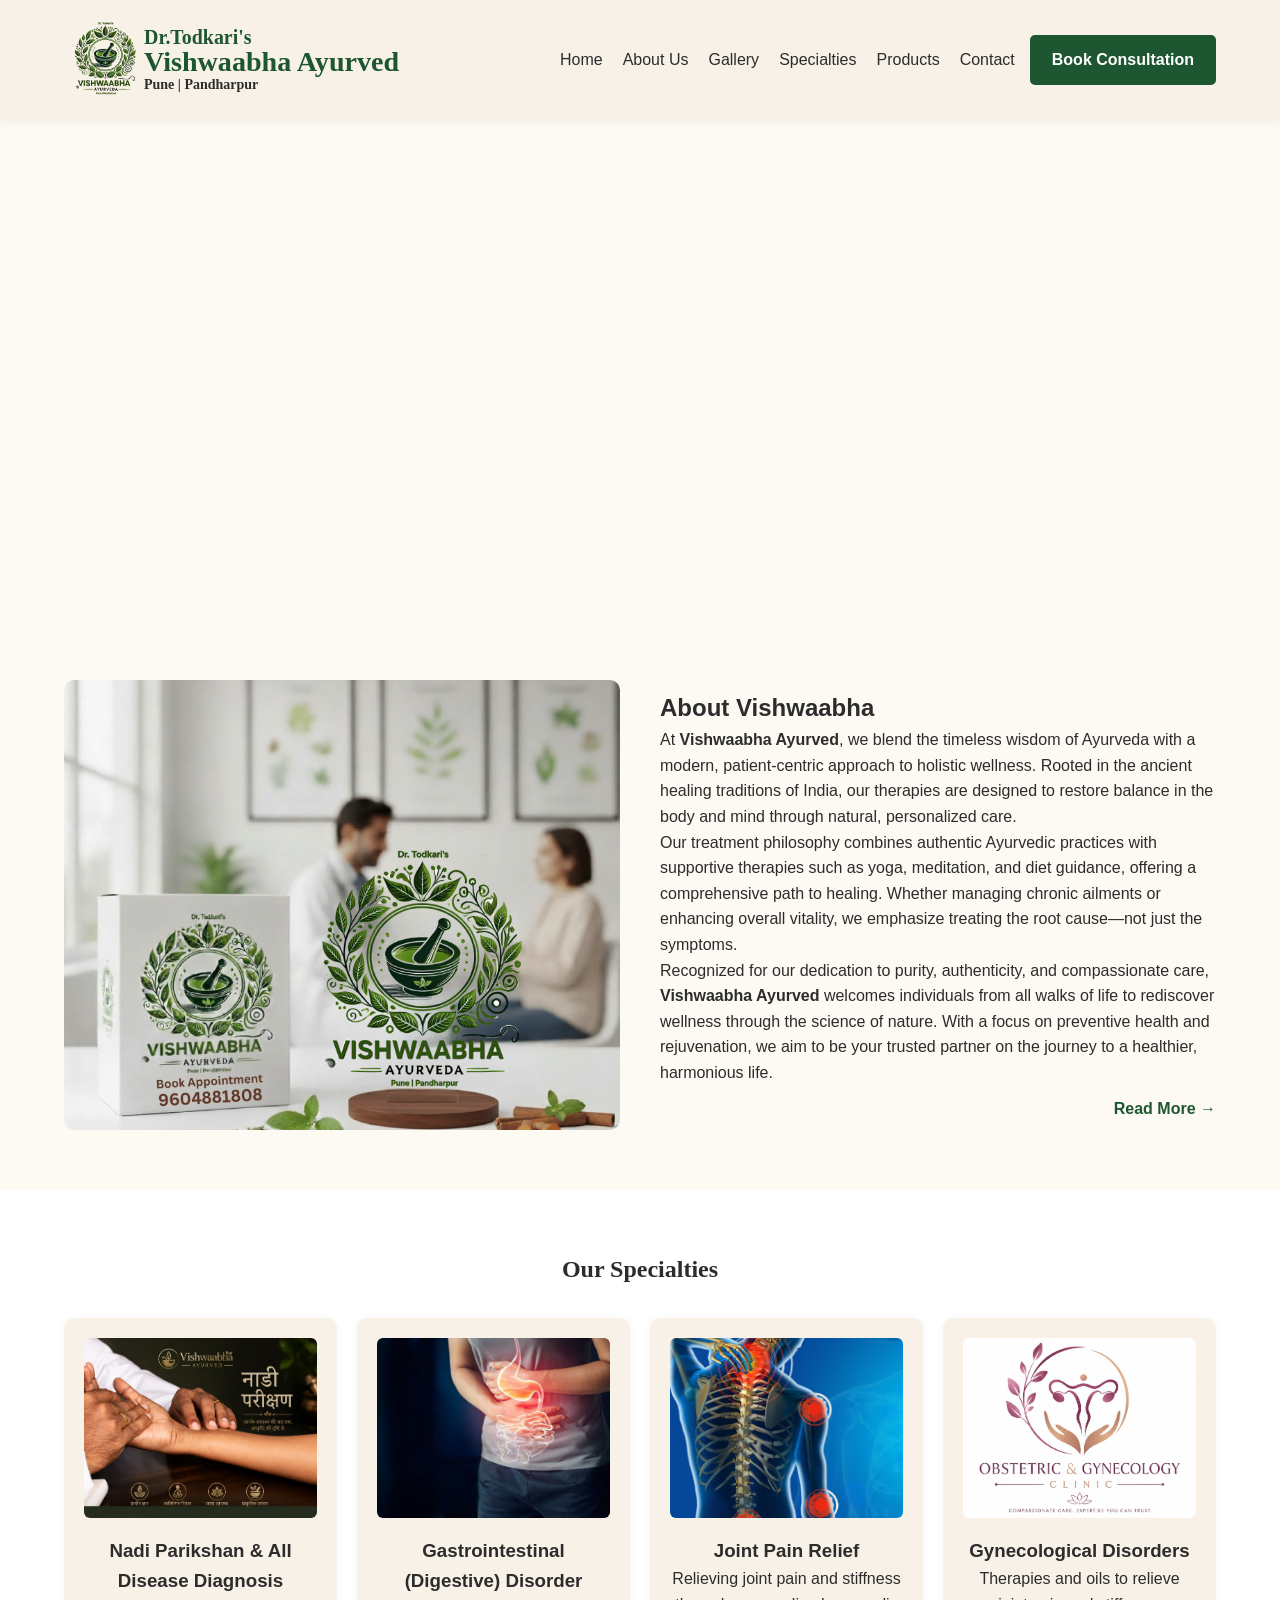
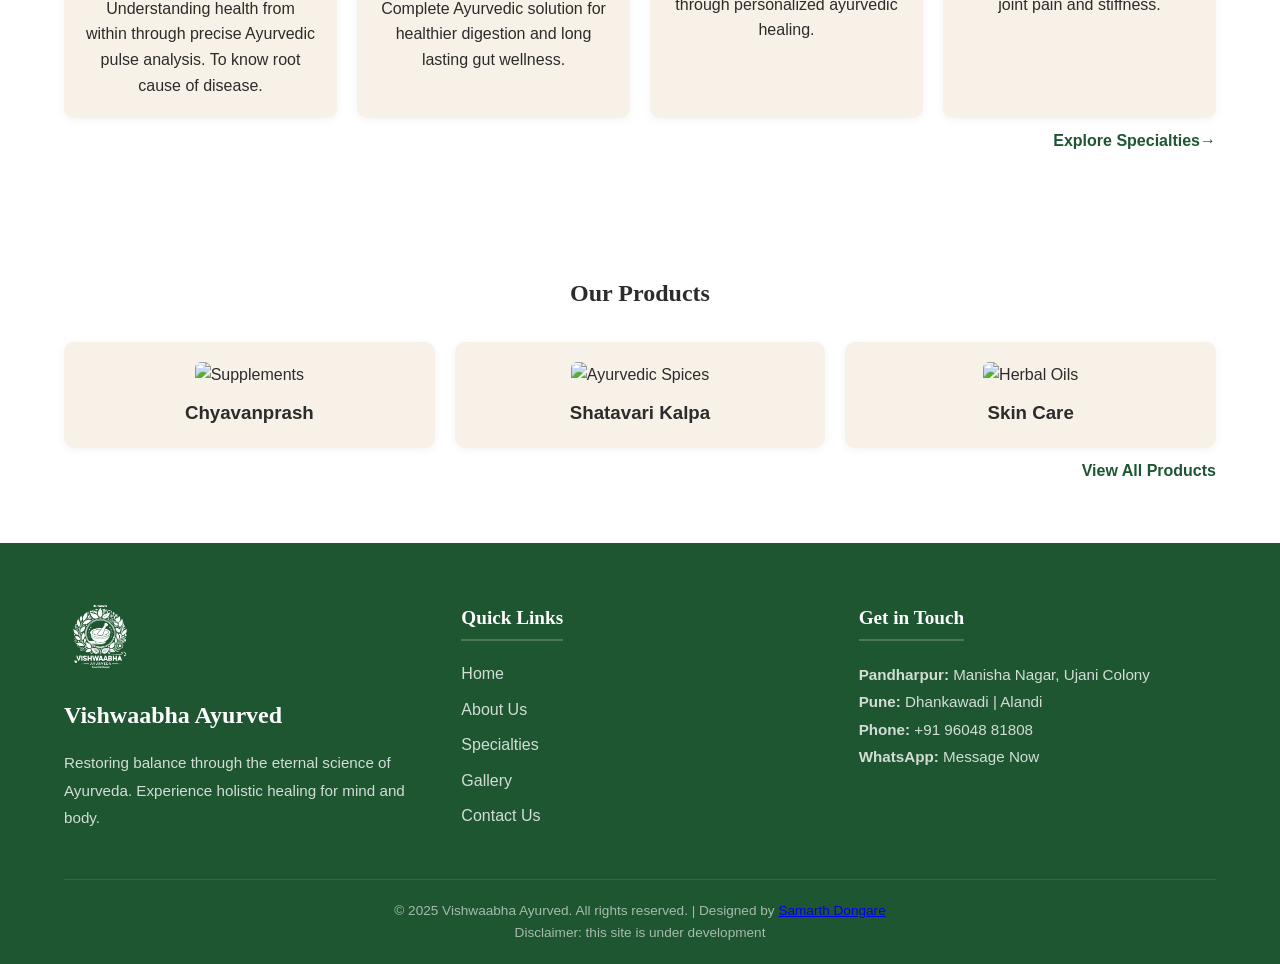
==== commit b4545fd8: "updated the mobile number" ====
--- a/index.html
+++ b/index.html
@@ -163,7 +163,7 @@
       <h4>Get in Touch</h4>
       <p><b>Pandharpur:</b> Manisha Nagar, Ujani Colony</p>
       <p><b>Pune:</b> Dhankawadi | Alandi</p>
-      <p><b>Phone:</b> <a href="tel:+919604881808">+91 85510 42011</a></p>
+      <p><b>Phone:</b> <a href="tel:+919604881808">+91 96048 81808</a></p>
       <p><b>WhatsApp:</b> <a href="https://wa.me/9604881808">Message Now</a></p>
     </div>
   </div>
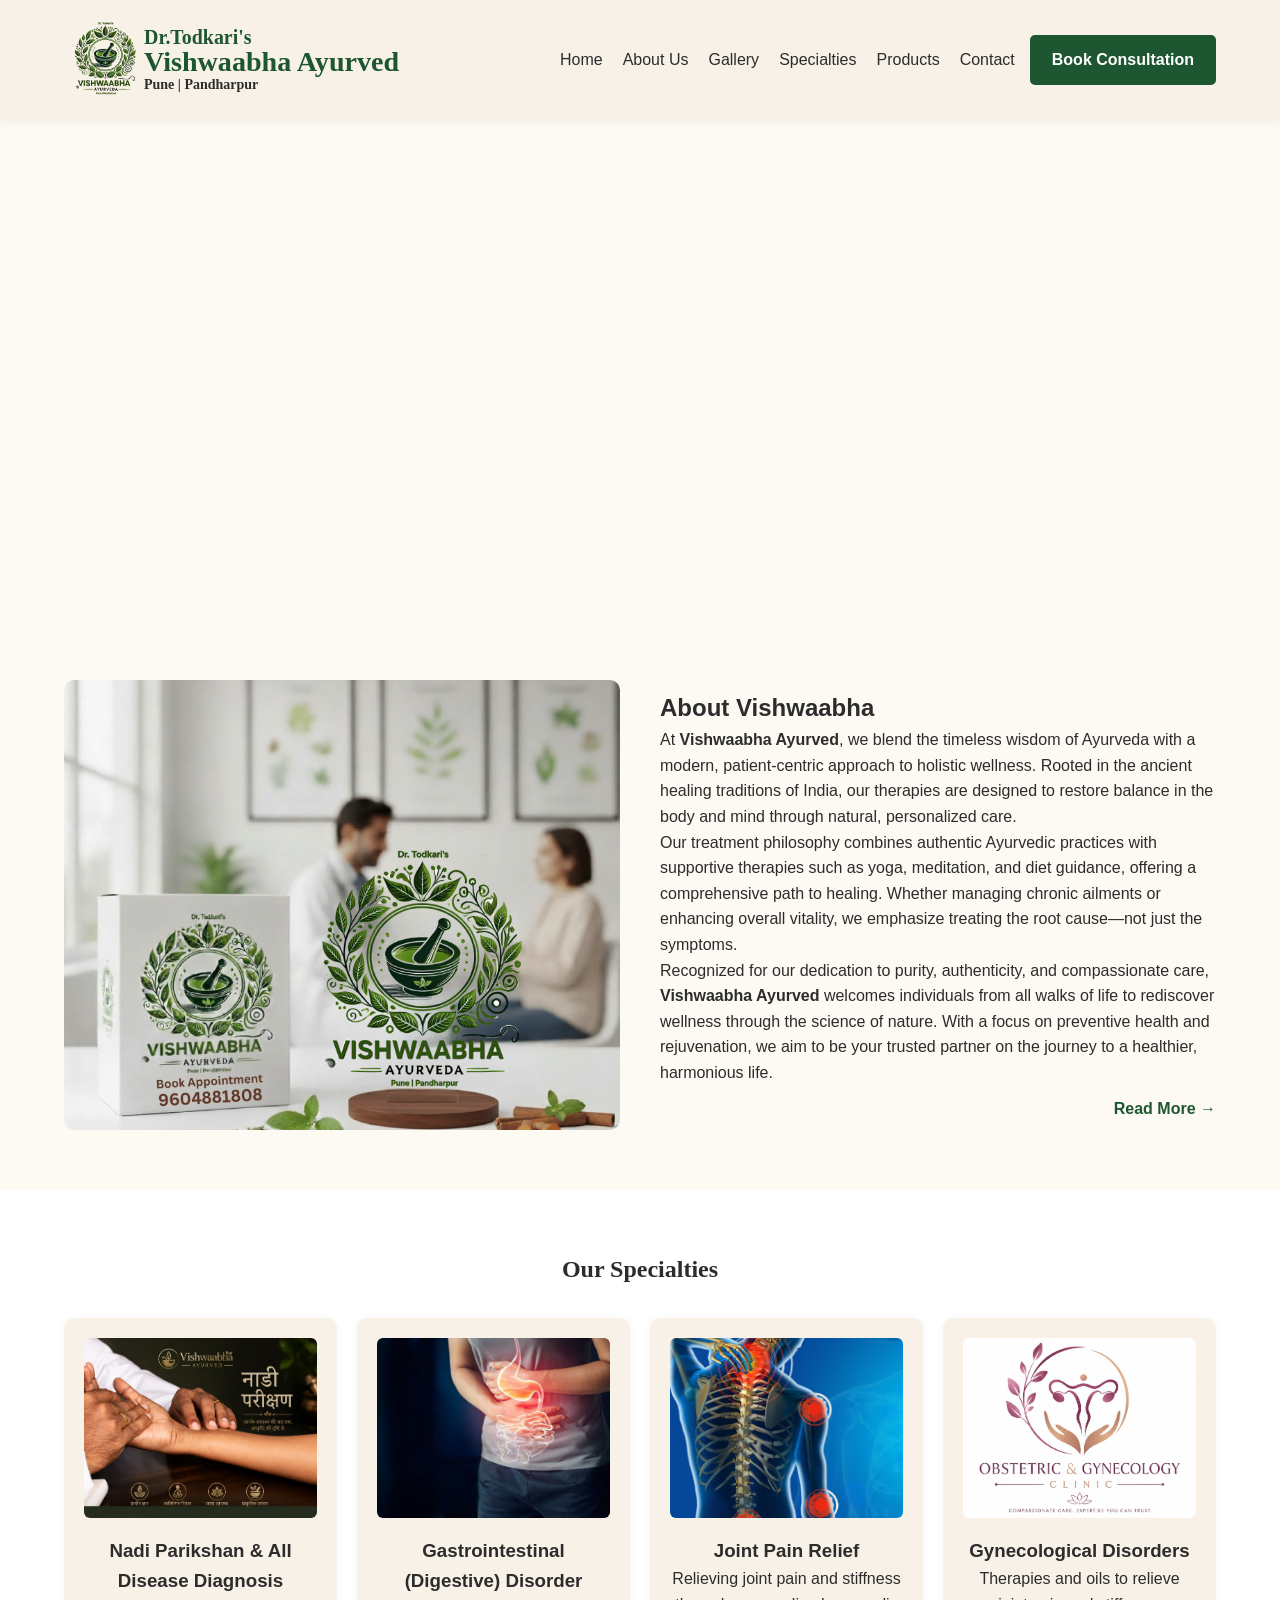
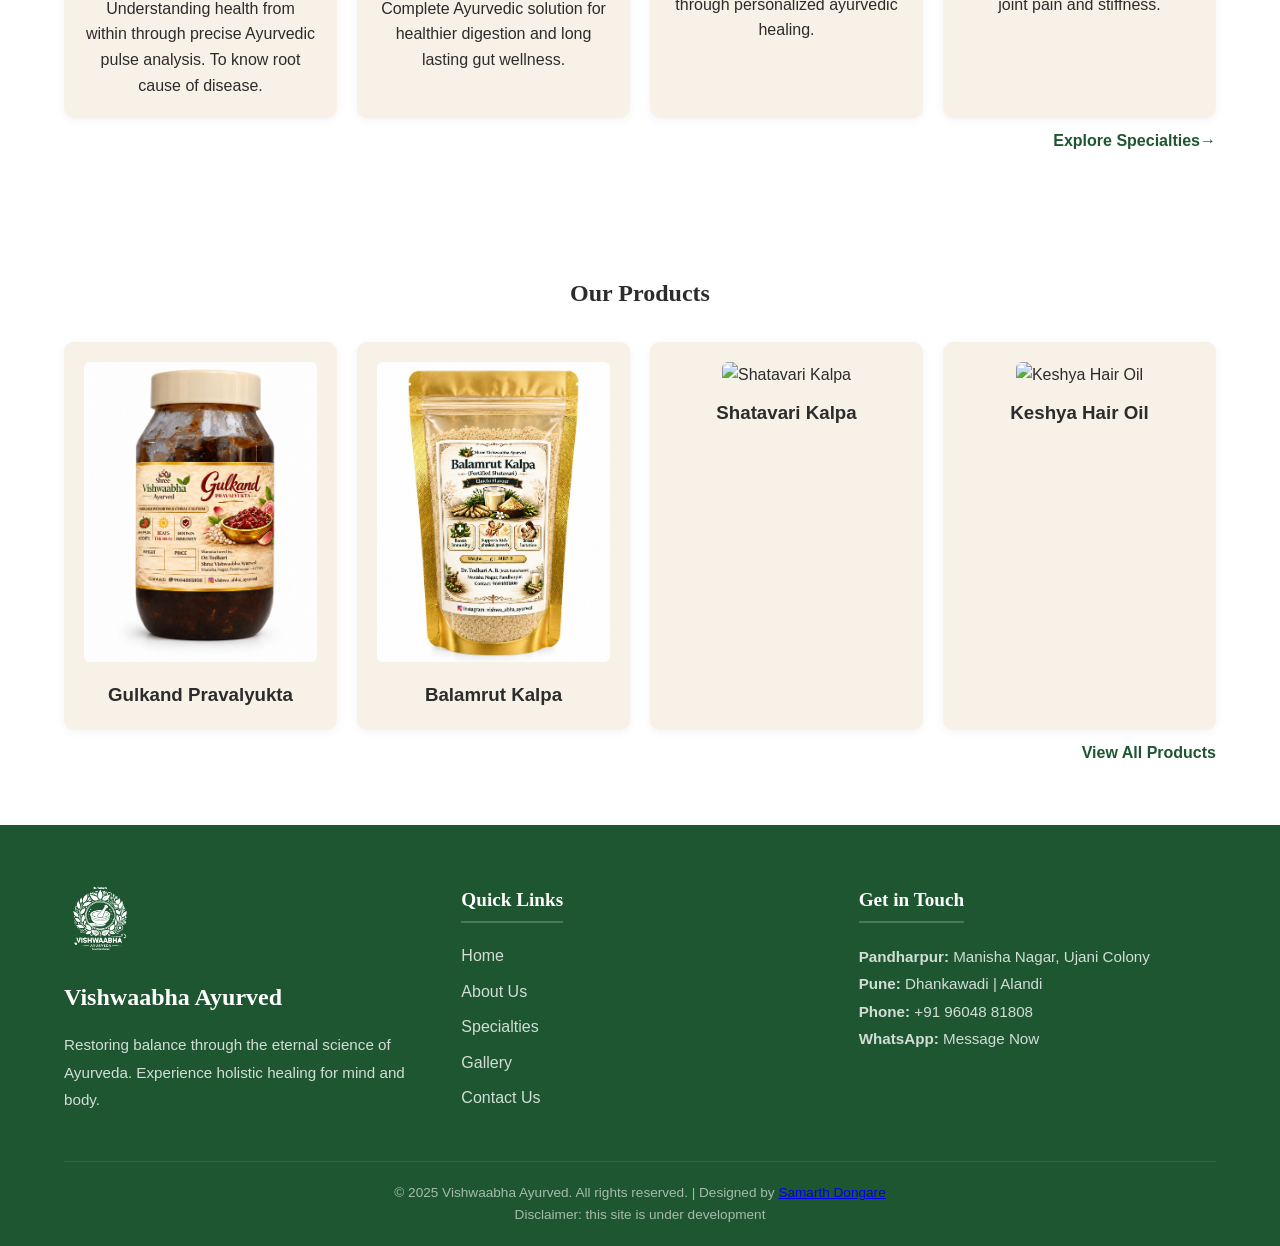
==== commit cea59a59: "updated the products catlogg in over the index page" ====
--- a/index.html
+++ b/index.html
@@ -121,16 +121,20 @@
     <h2>Our Products</h2>
     <div class="cards">
       <div class="card">
-        <img src="images/supplements.jpg" alt="Supplements" />
-        <h3>Chyavanprash</h3>
+        <img src="images/gulkand.png" alt="Gulkand_image" style="height:300px" />
+        <h3>Gulkand Pravalyukta</h3>
       </div>
       <div class="card">
-        <img src="images/spices.jpg" alt="Ayurvedic Spices" />
+        <img src="images/balamrutKalpa.jpeg" alt="BalamrutKalpa_image" style="height:300px"/>
+        <h3>Balamrut Kalpa</h3>
+      </div>
+      <div class="card">
+        <img src="images/oils.jpg" alt="Shatavari Kalpa" />
         <h3>Shatavari Kalpa</h3>
       </div>
       <div class="card">
-        <img src="images/oils.jpg" alt="Herbal Oils" />
-        <h3>Skin Care</h3>
+        <img src="images/oils.jpg" alt="Keshya Hair Oil" />
+        <h3>Keshya Hair Oil</h3>
       </div>
     </div>
     <a href="#" class="view-all">View All Products</a>
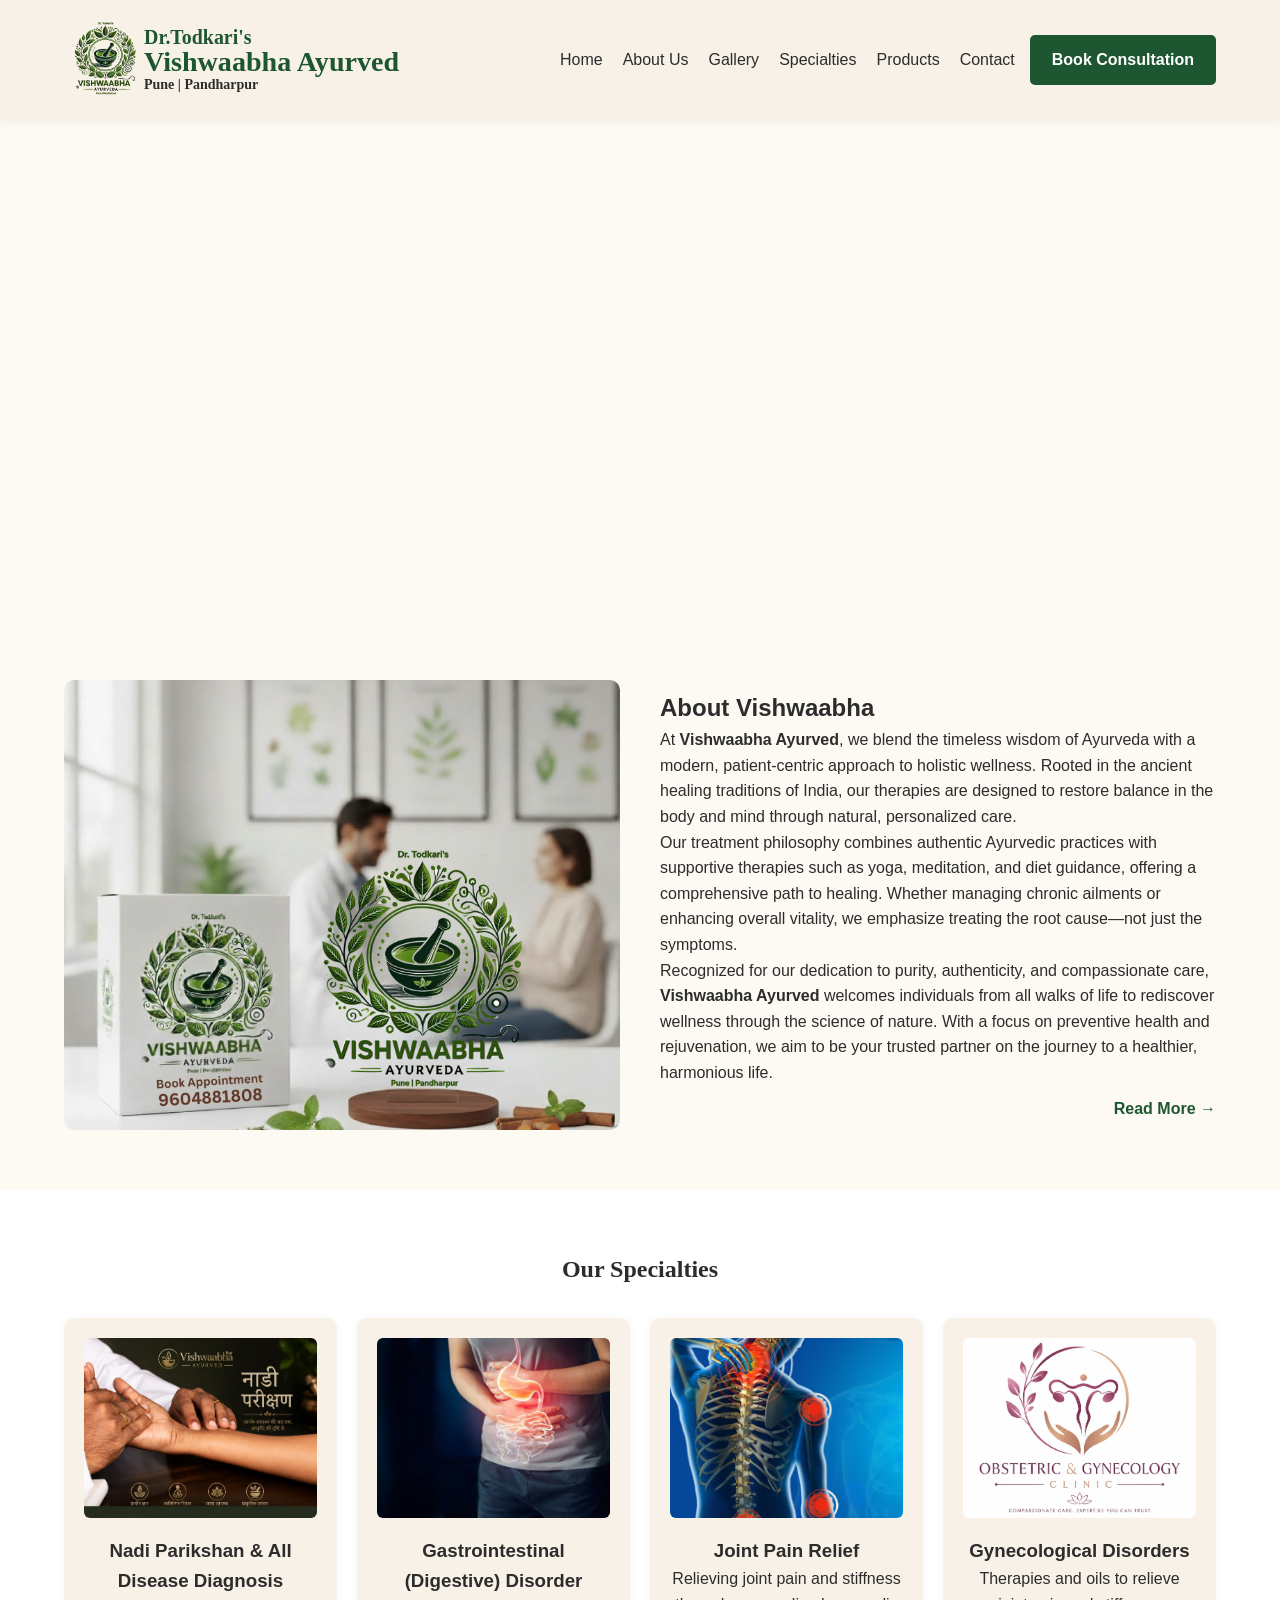
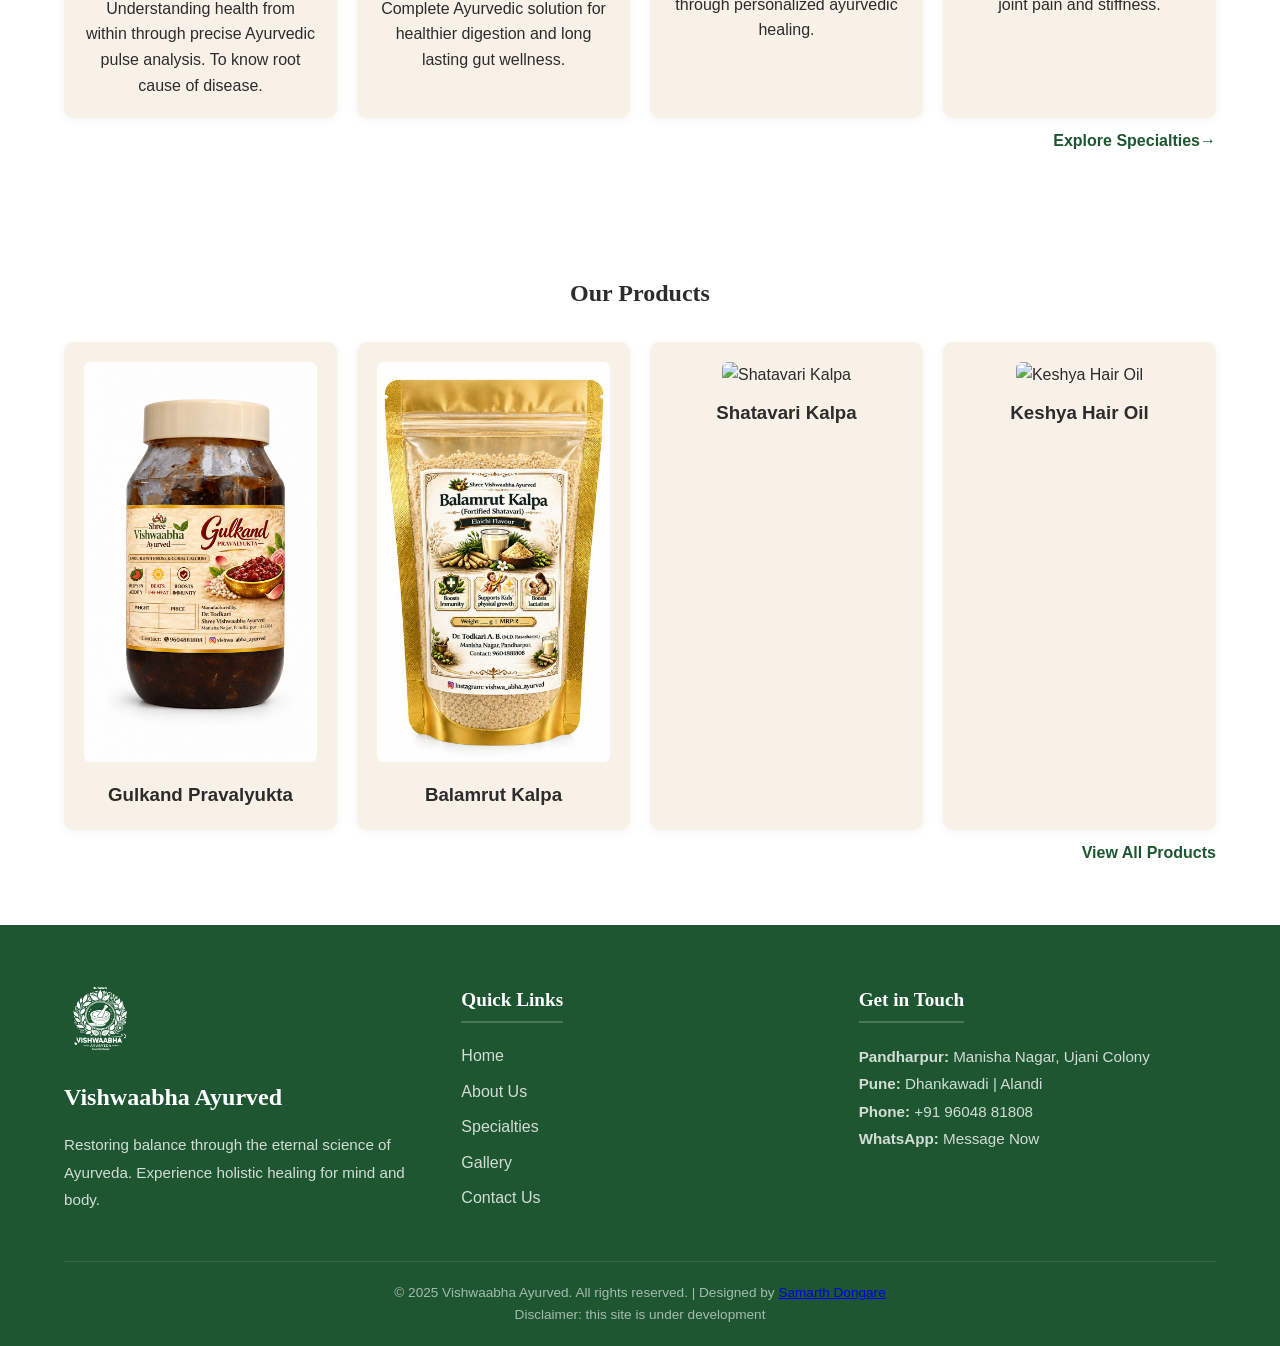
==== commit edbdc06c: "updated the style of the product on index page" ====
--- a/index.html
+++ b/index.html
@@ -121,11 +121,11 @@
     <h2>Our Products</h2>
     <div class="cards">
       <div class="card">
-        <img src="images/gulkand.png" alt="Gulkand_image" style="height:300px" />
+        <img src="/images/gulkand.png" alt="Gulkand" style="height: 400px;">
         <h3>Gulkand Pravalyukta</h3>
       </div>
       <div class="card">
-        <img src="images/balamrutKalpa.jpeg" alt="BalamrutKalpa_image" style="height:300px"/>
+        <img src="images/balamrutKalpa.jpeg" alt="BalamrutKalpa_image" style="height:400px"/>
         <h3>Balamrut Kalpa</h3>
       </div>
       <div class="card">
@@ -137,7 +137,7 @@
         <h3>Keshya Hair Oil</h3>
       </div>
     </div>
-    <a href="#" class="view-all">View All Products</a>
+    <a href="pages/products.html" class="view-all">View All Products</a>
   </section>
 
   <!-- Footer -->
